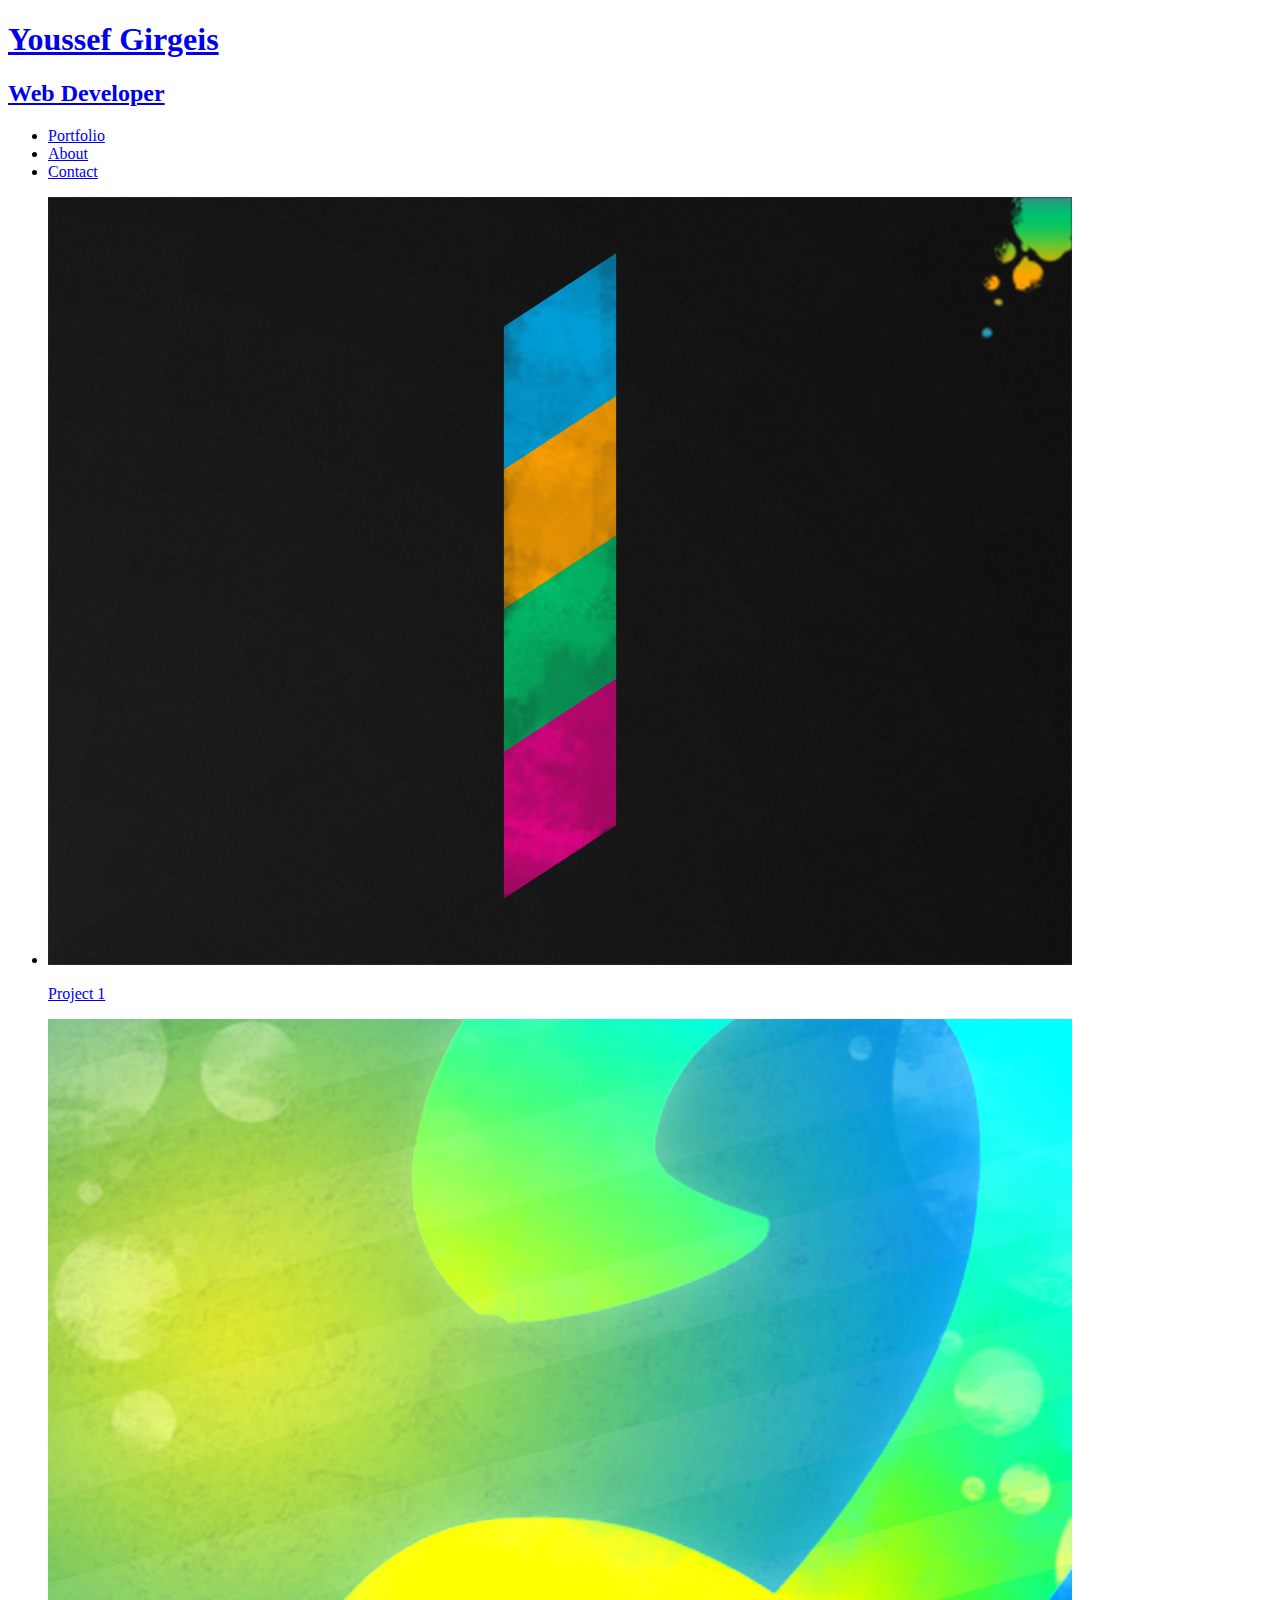
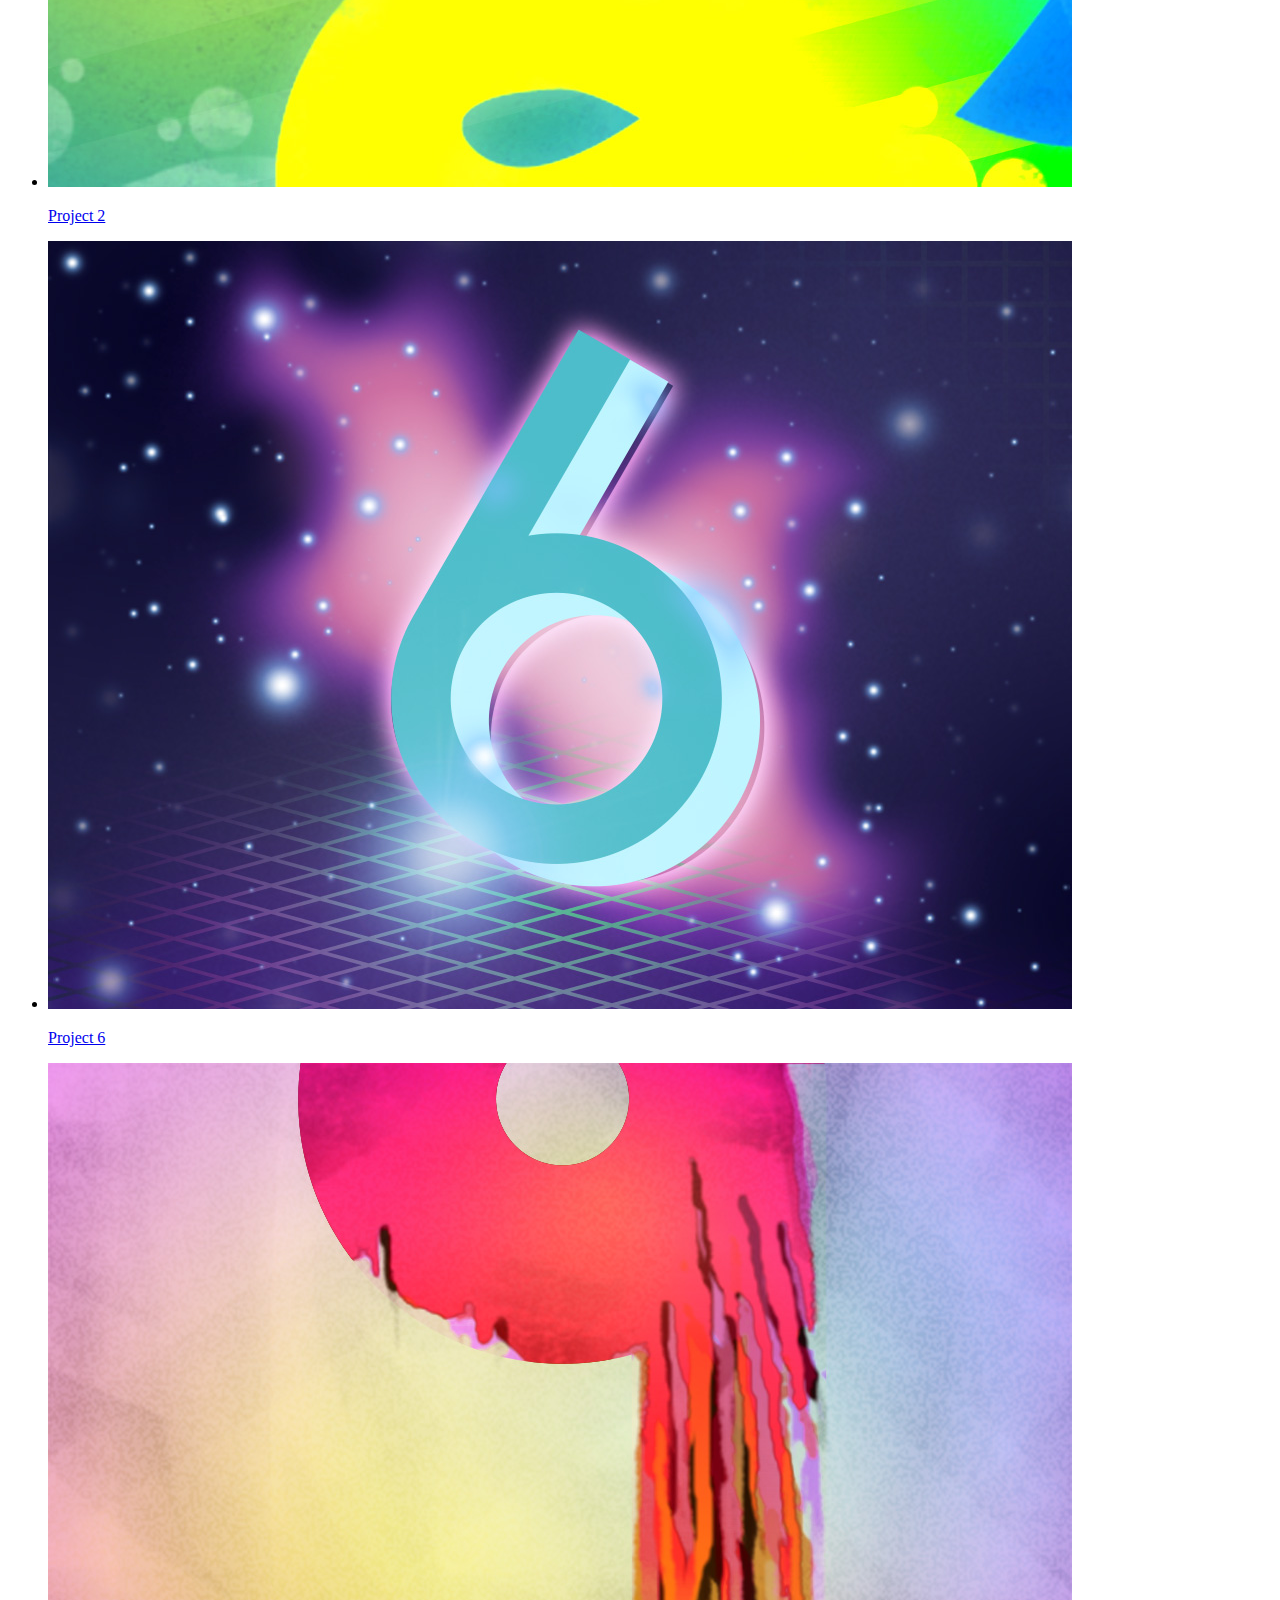
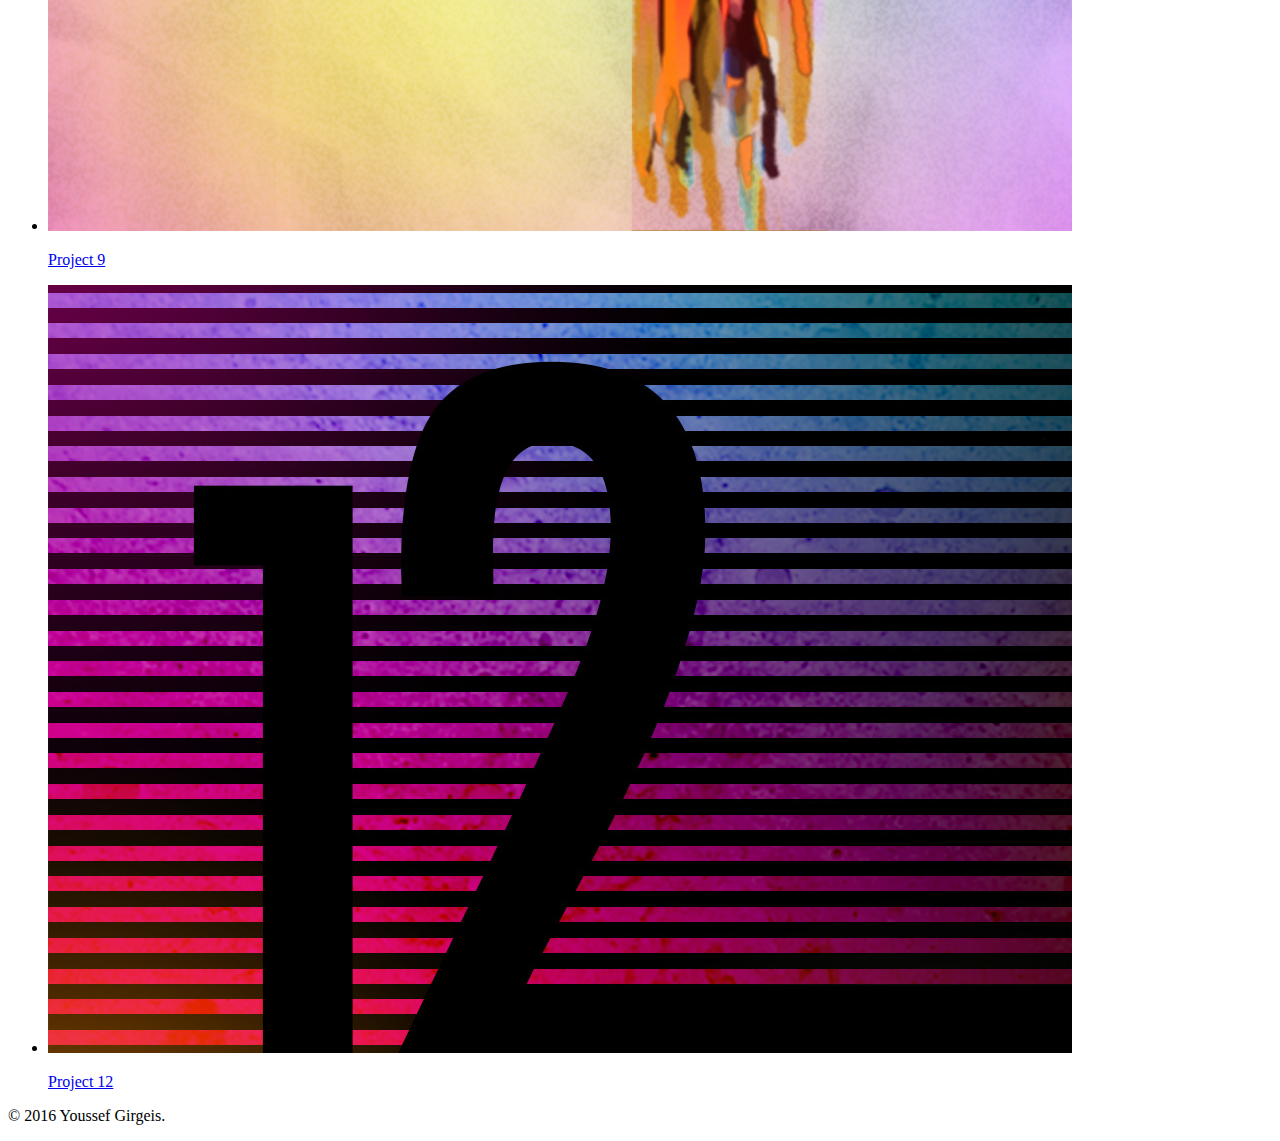
==== index.html @ b7b10f81 "create projects section" ====
<!DOCTYPE html>
<html>
<head>
    <meta charset="utf-8">
    <title>Youssef Girgeis | Web Developer</title>
</head>
<body>
    <header>
        <a href="index.html">
            <h1>Youssef Girgeis</h1>
            <h2>Web Developer</h2>
        </a>
        
        <nav>
            <ul>
                <li><a href="index.html">Portfolio</a></li>
                <li><a href="about.html">About</a></li>
                <li><a href="contact.html">Contact</a></li>
            </ul>
        </nav>
    </header>
    
    <section>
        <ul>
            <li>
                <a href="images/numbers-01.jpg">
                    <img src="images/numbers-01.jpg" alt="">
                    <p>Project 1</p>
                </a>
            </li>
            <li>
                <a href="images/numbers-02.jpg">
                    <img src="images/numbers-02.jpg" alt="">
                    <p>Project 2</p>
                </a>
            </li>
            <li>
                <a href="images/numbers-06.jpg">
                    <img src="images/numbers-06.jpg" alt="">
                    <p>Project 6</p>
                </a>
            </li>
            <li>
                <a href="images/numbers-09.jpg">
                    <img src="images/numbers-09.jpg" alt="">
                    <p>Project 9</p>
                </a>
            </li>
            <li>
                <a href="images/numbers-12.jpg">
                    <img src="images/numbers-12.jpg" alt="">
                    <p>Project 12</p>
                </a>
            </li>
        </ul>
    </section>
    
    <footer>
        <p>&copy; 2016 Youssef Girgeis.</p>
    </footer>
</body>

</html>
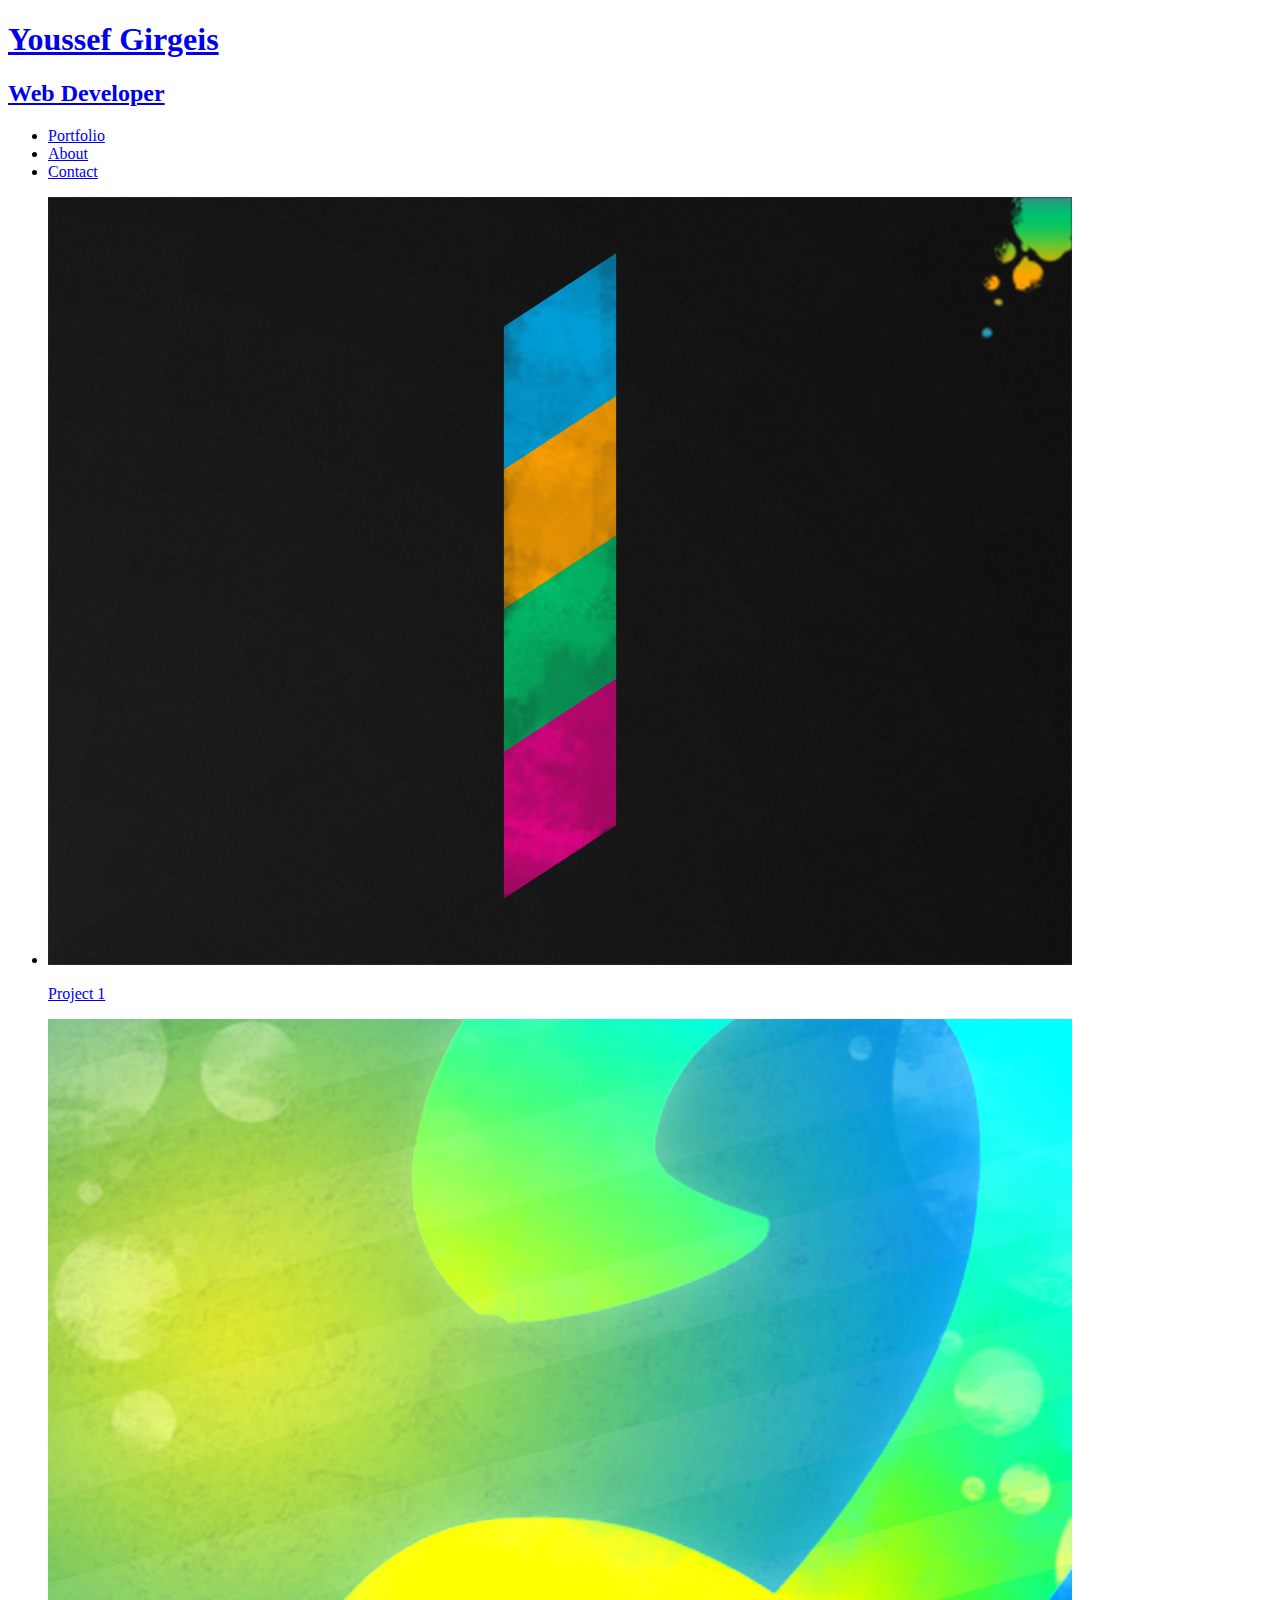
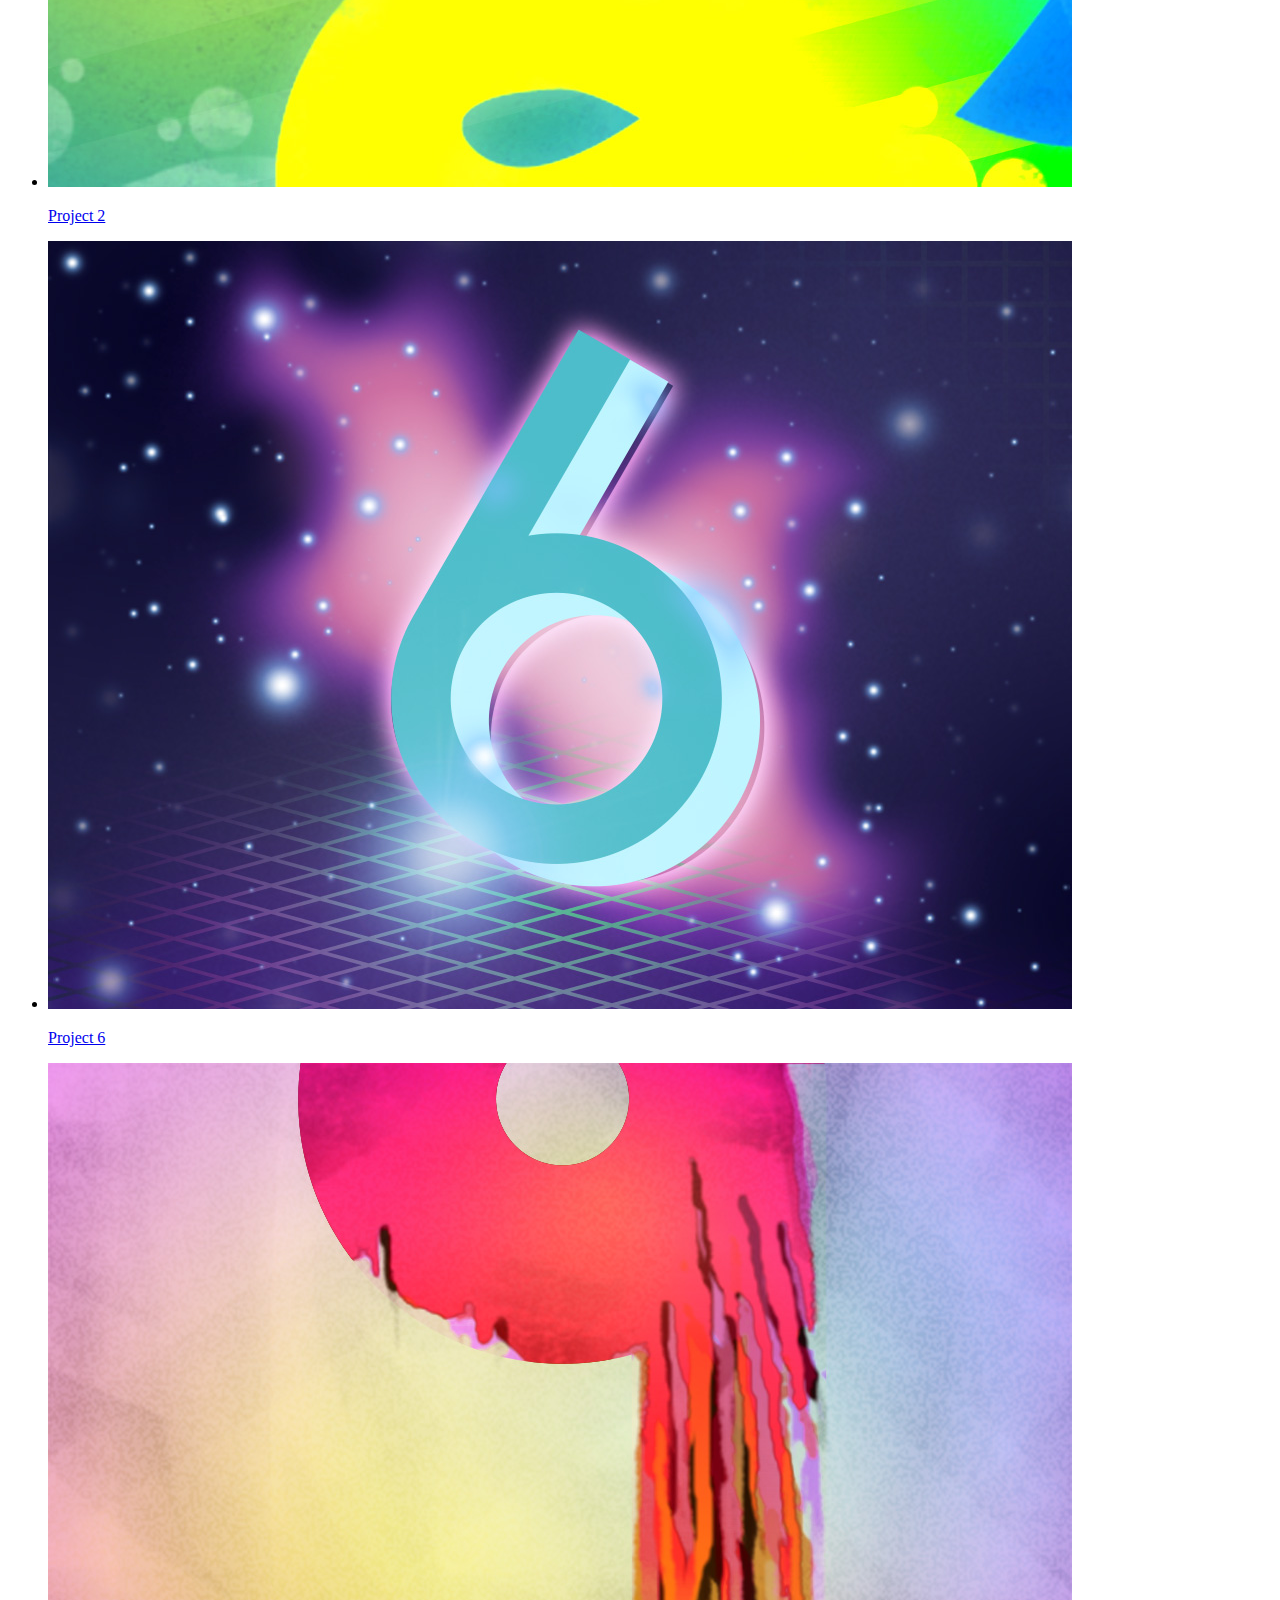
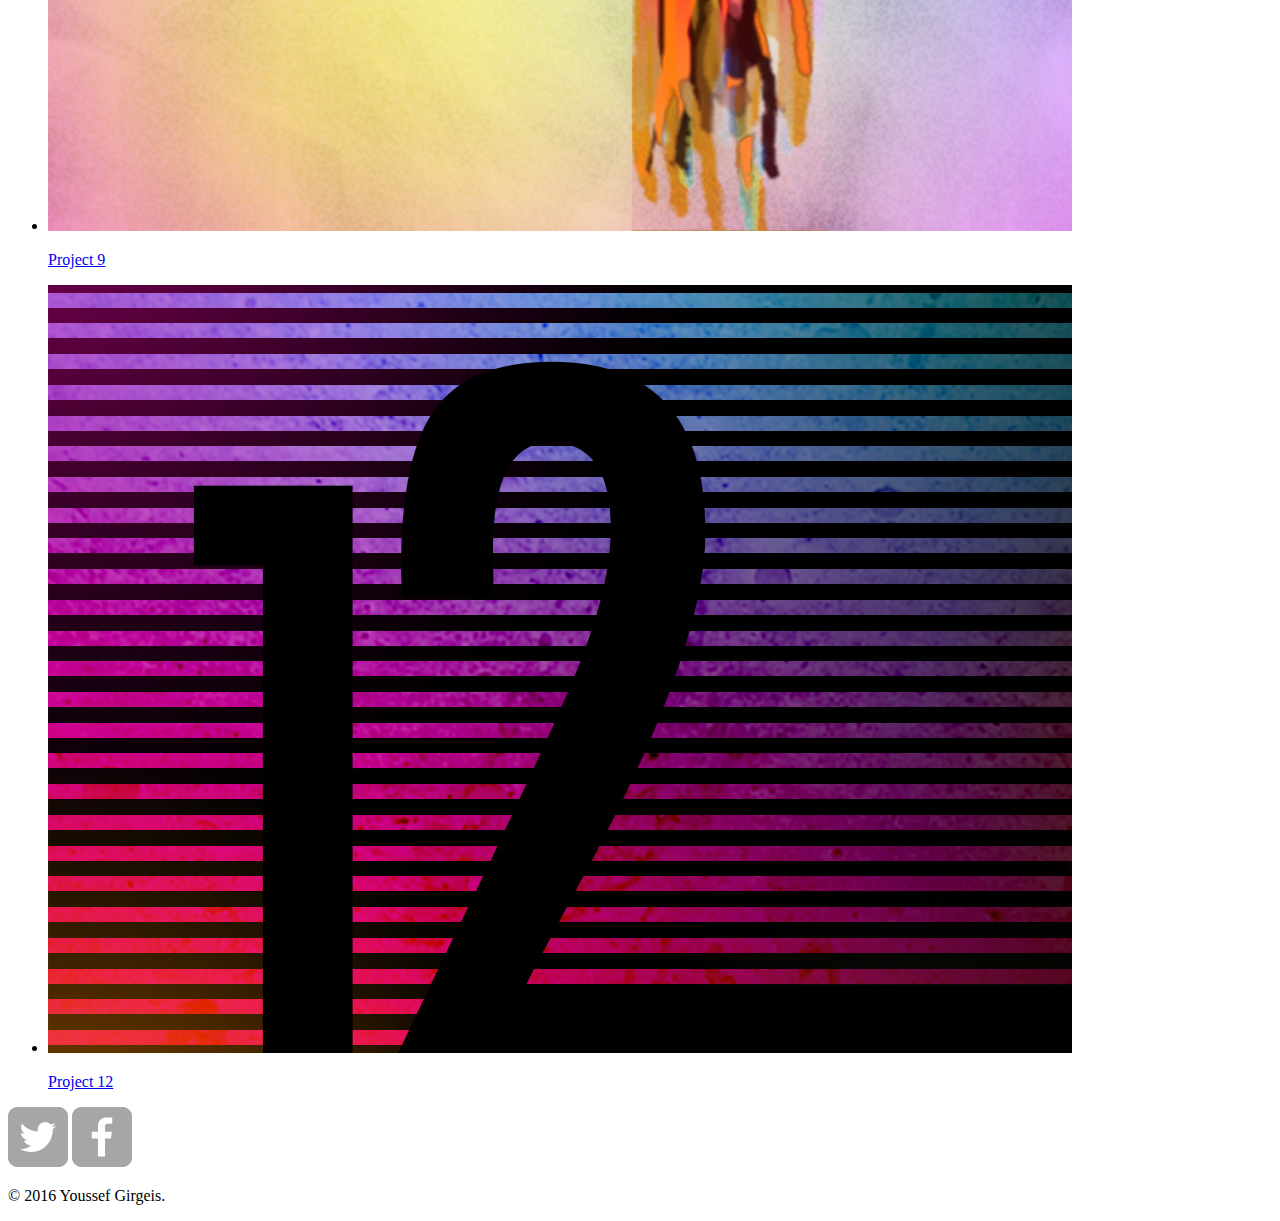
==== commit 5fa6e1dd: "create the footer" ====
--- a/index.html
+++ b/index.html
@@ -56,6 +56,8 @@
     </section>
     
     <footer>
+        <a href="https://twitter.com/?lang=en"><img src="images/twitter-wrap.png" alt="Twitter logo"></a>
+        <a href="https://www.facebook.com/youssef.girgeis"><img src="images/facebook-wrap.png" alt="Facebook logo"></a>
         <p>&copy; 2016 Youssef Girgeis.</p>
     </footer>
 </body>
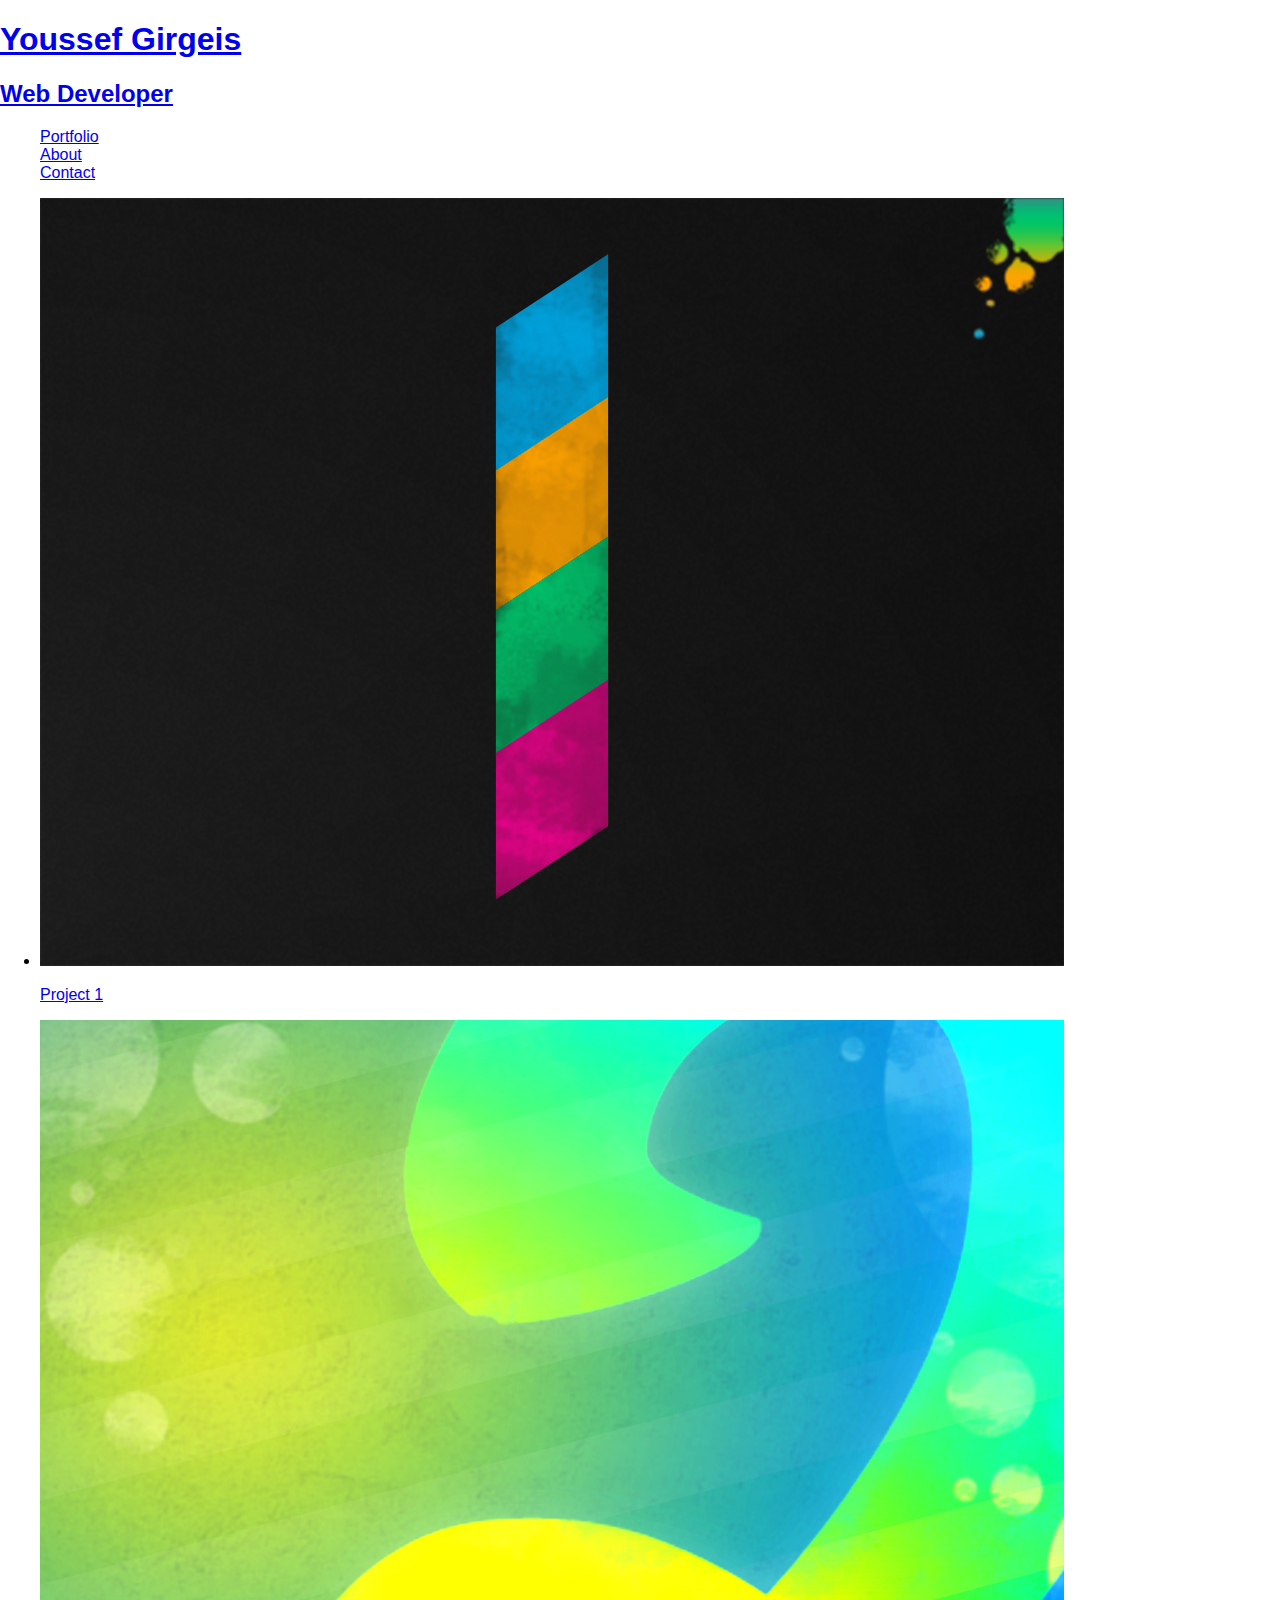
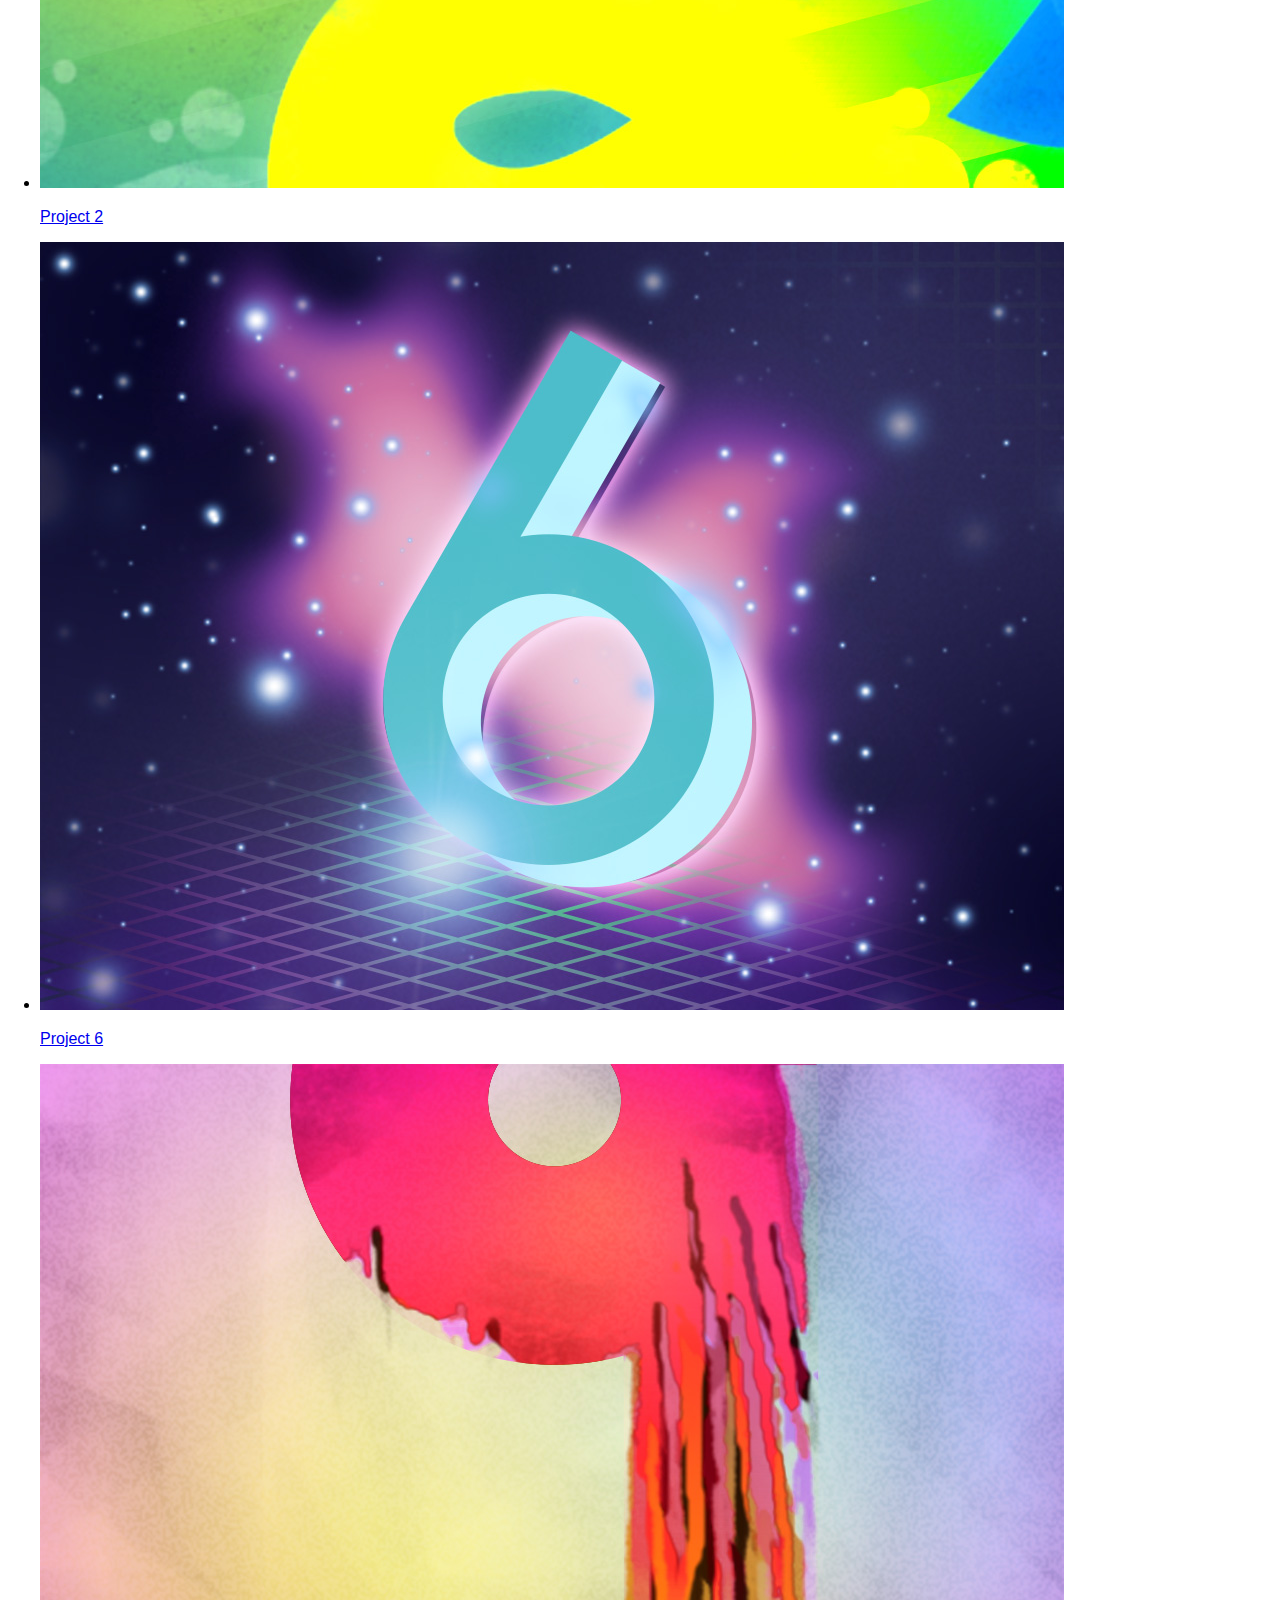
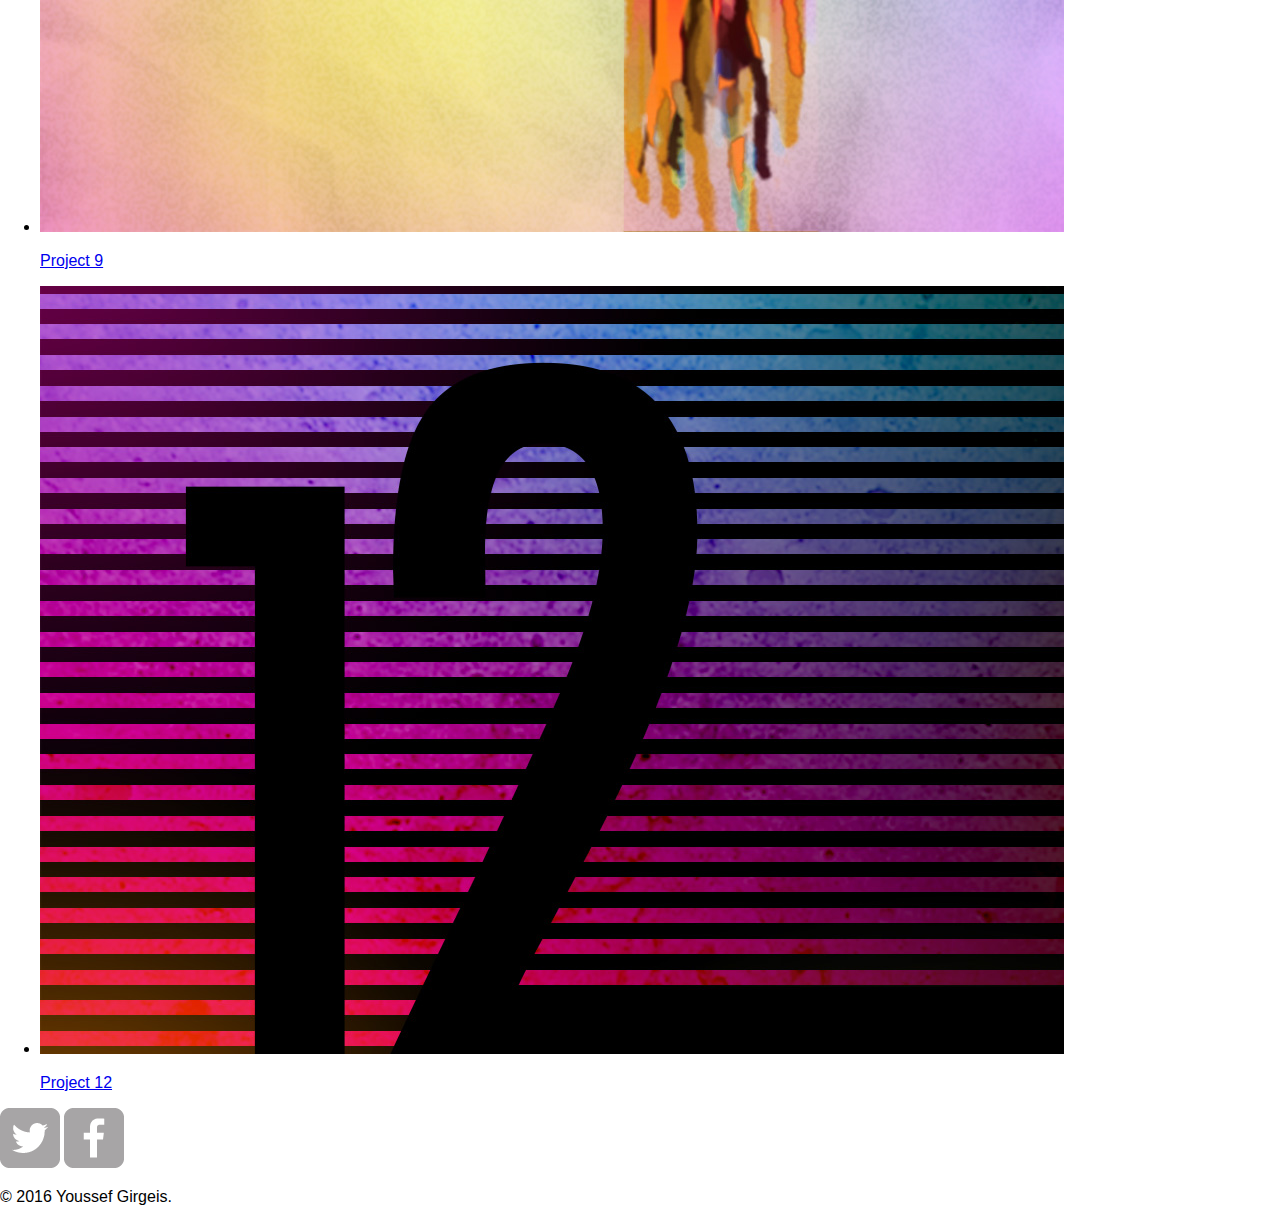
==== commit aef60226: "adding normalize.css file to the project" ====
--- a/index.html
+++ b/index.html
@@ -3,6 +3,8 @@
 <head>
     <meta charset="utf-8">
     <title>Youssef Girgeis | Web Developer</title>
+    
+    <link rel="stylesheet" href="css/normalize.css">
 </head>
 <body>
     <header>
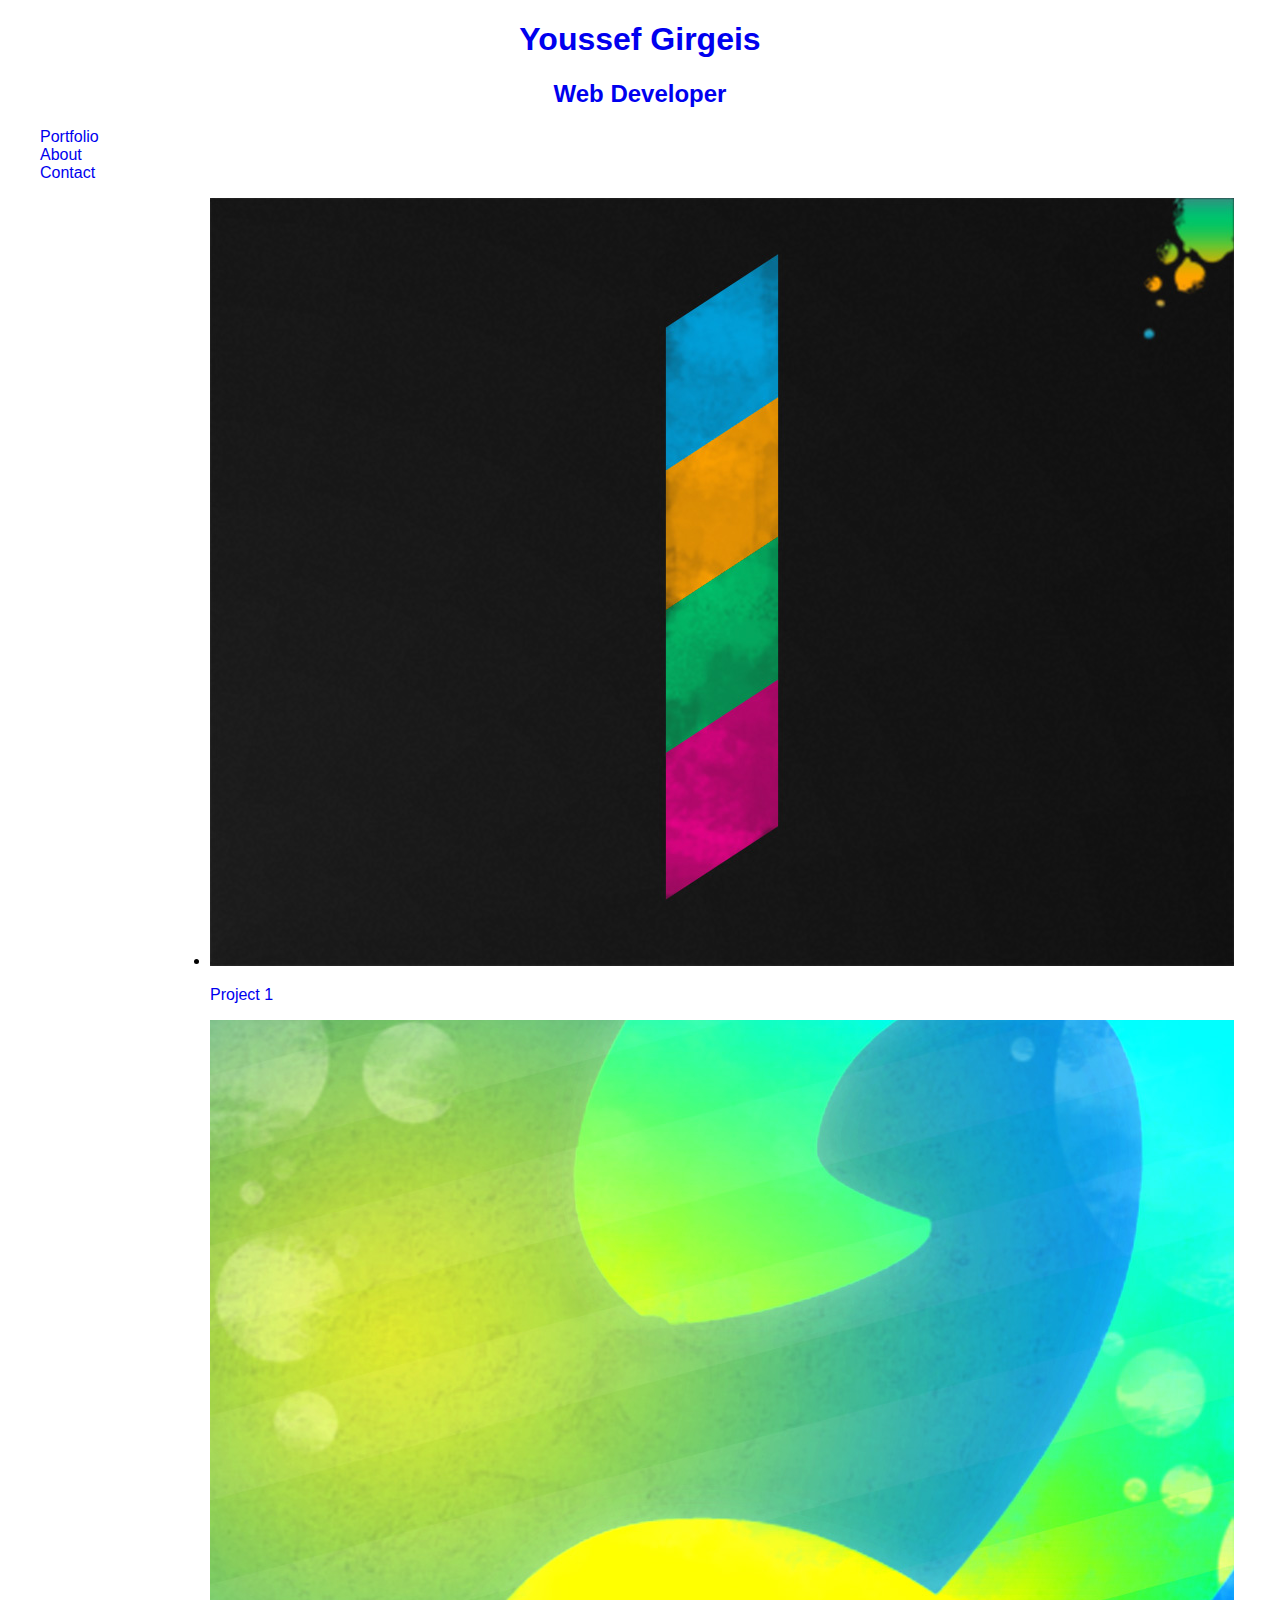
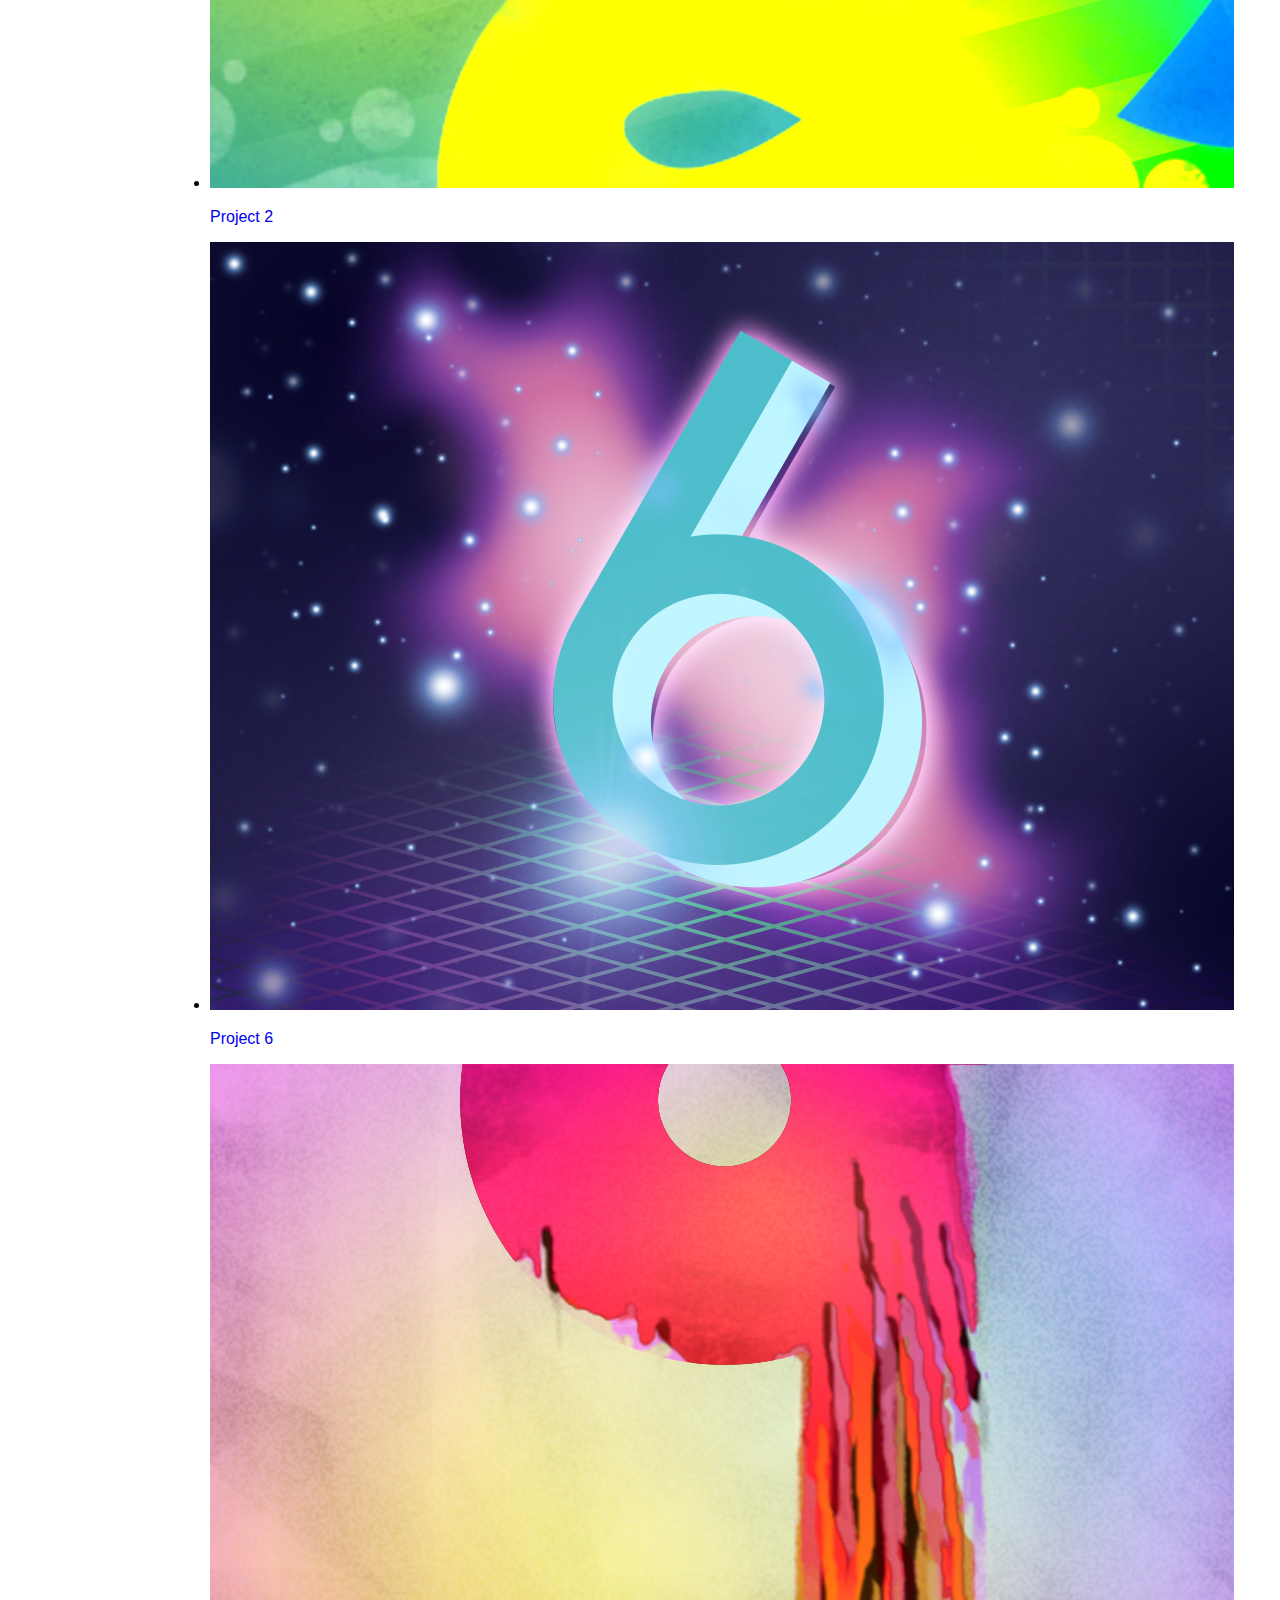
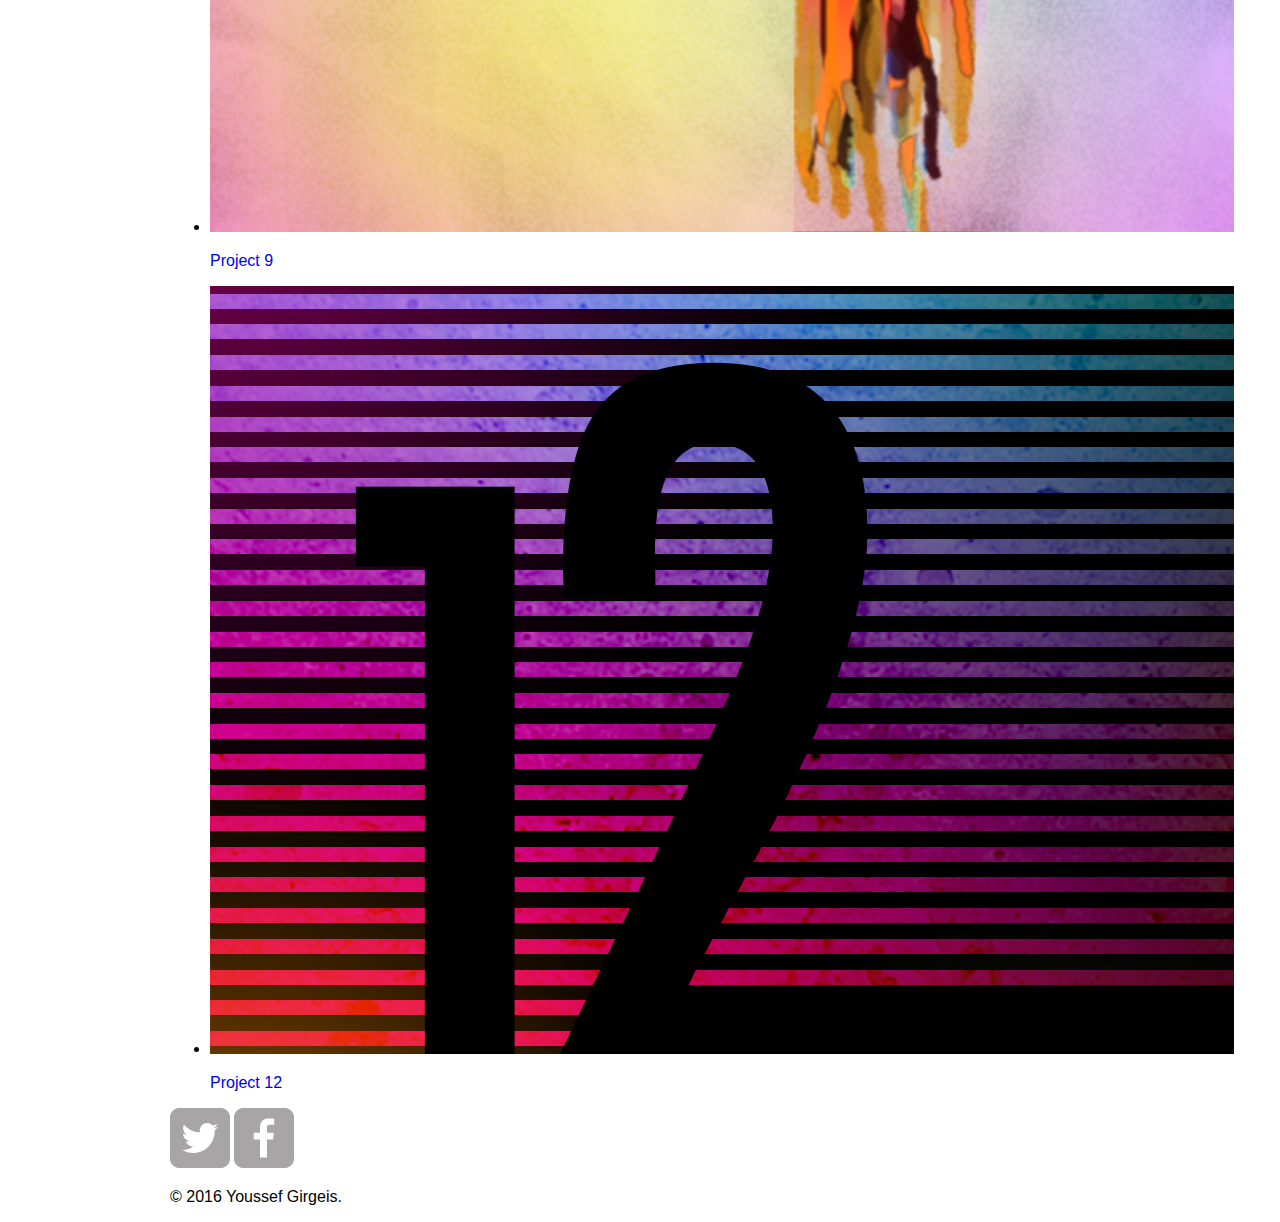
==== commit 95179d32: "add styles to the page" ====
--- a/index.html
+++ b/index.html
@@ -5,10 +5,11 @@
     <title>Youssef Girgeis | Web Developer</title>
     
     <link rel="stylesheet" href="css/normalize.css">
+    <link rel="stylesheet" href="css/main.css">
 </head>
 <body>
     <header>
-        <a href="index.html">
+        <a href="index.html" id="logo">
             <h1>Youssef Girgeis</h1>
             <h2>Web Developer</h2>
         </a>
@@ -21,6 +22,8 @@
             </ul>
         </nav>
     </header>
+    
+    <div id="wrapper">
     
     <section>
         <ul>
@@ -62,6 +65,8 @@
         <a href="https://www.facebook.com/youssef.girgeis"><img src="images/facebook-wrap.png" alt="Facebook logo"></a>
         <p>&copy; 2016 Youssef Girgeis.</p>
     </footer>
+        
+    </div>
 </body>
 
 </html>--- a/css/main.css
+++ b/css/main.css
@@ -0,0 +1,14 @@
+a{
+    text-decoration: none;
+}
+
+#wrapper{
+    max-width: 940px;
+    margin: 0 auto;
+    padding: 0 5%;
+}
+
+#logo{
+    text-align: center;
+    margin: 0;
+}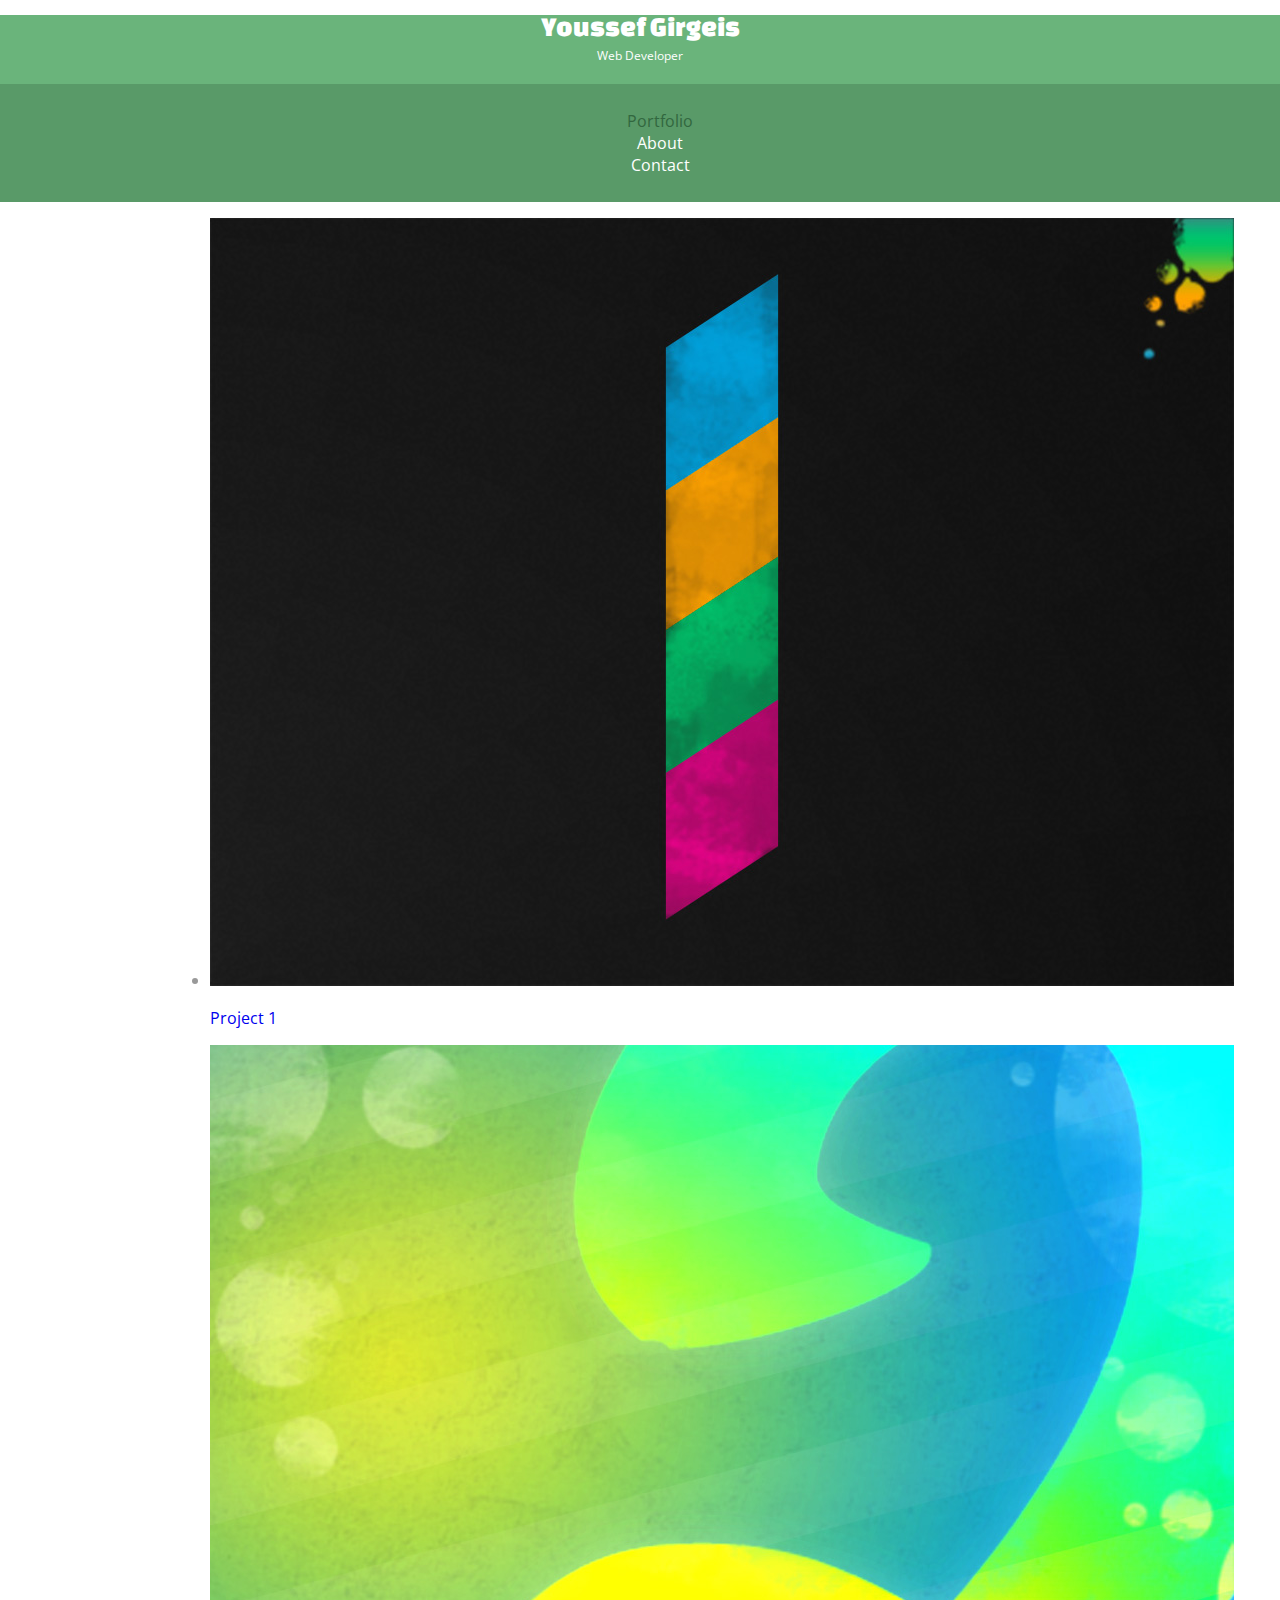
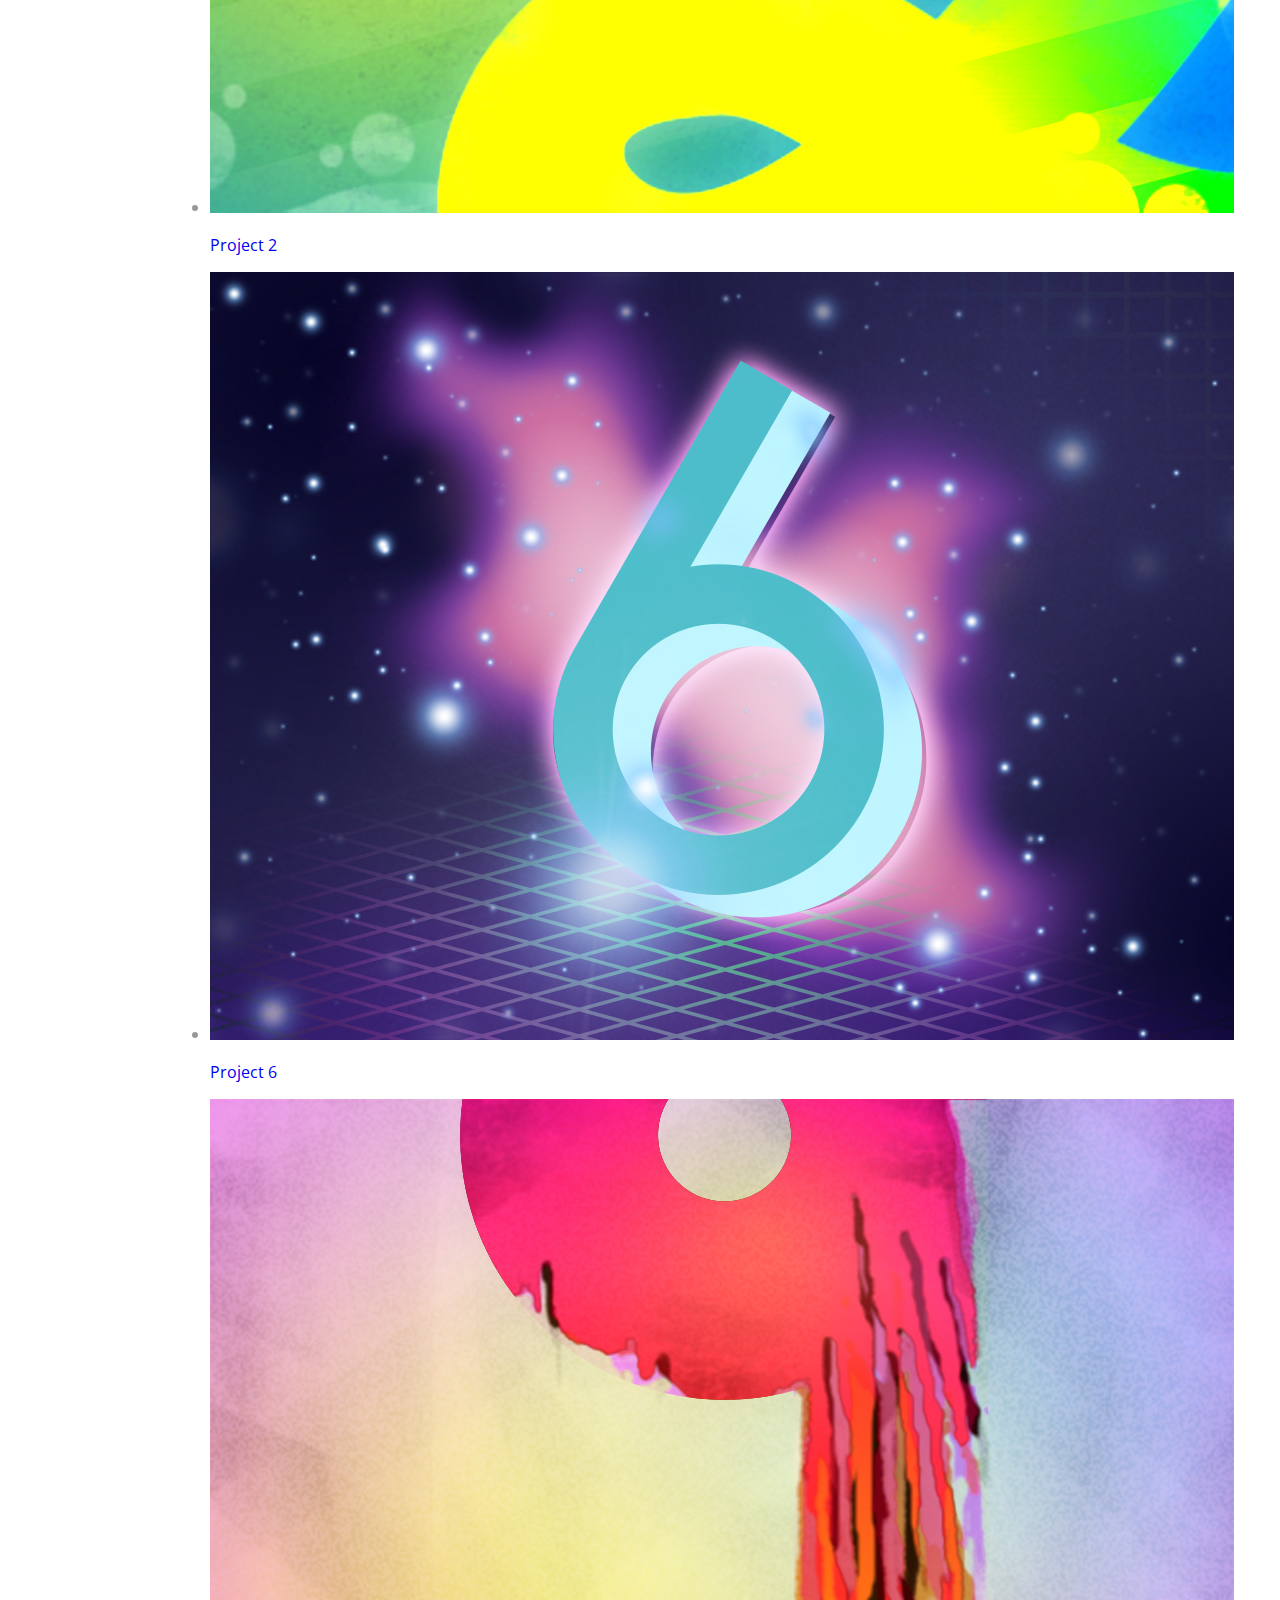
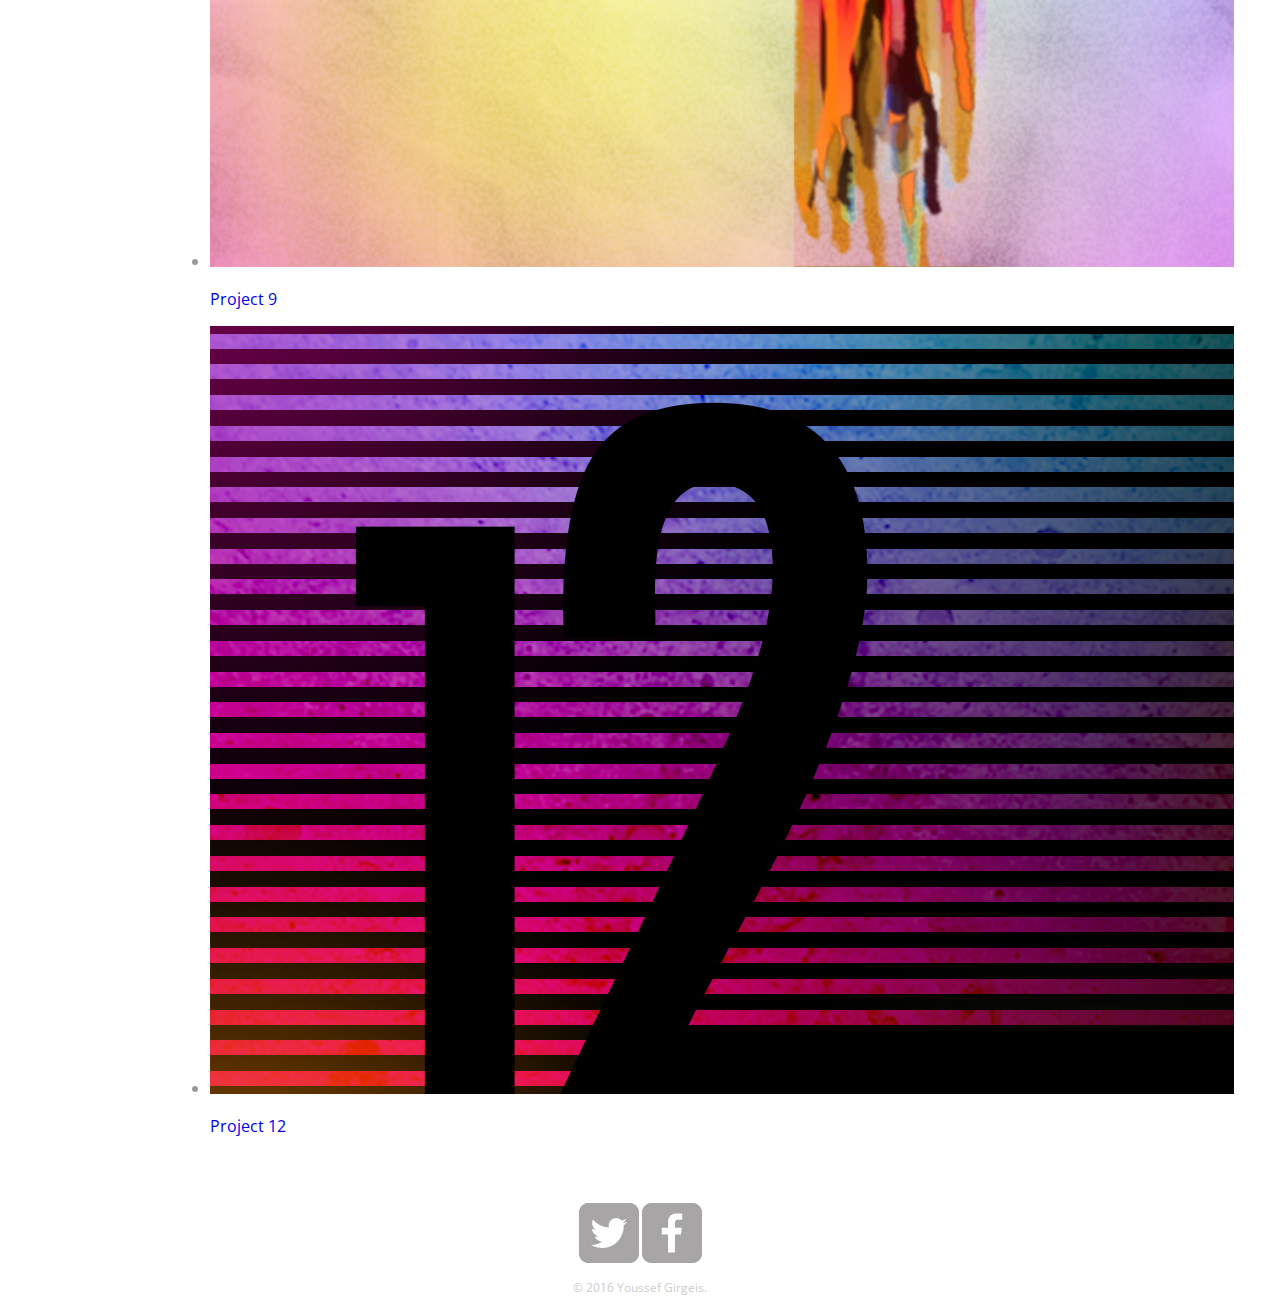
==== commit 7eb8cb6d: "added google fonts" ====
--- a/index.html
+++ b/index.html
@@ -5,6 +5,7 @@
     <title>Youssef Girgeis | Web Developer</title>
     
     <link rel="stylesheet" href="css/normalize.css">
+    <link href="https://fonts.googleapis.com/css?family=Changa+One|Open+Sans" rel="stylesheet">
     <link rel="stylesheet" href="css/main.css">
 </head>
 <body>
@@ -16,8 +17,8 @@
         
         <nav>
             <ul>
-                <li><a href="index.html">Portfolio</a></li>
-                <li><a href="about.html">About</a></li>
+                <li><a href="index.html" class="selected">Portfolio</a></li>
+                <li><a href="about.html" >About</a></li>
                 <li><a href="contact.html">Contact</a></li>
             </ul>
         </nav>
--- a/css/main.css
+++ b/css/main.css
@@ -1,5 +1,8 @@
-a{
-    text-decoration: none;
+/*****************************
+GENERAL
+******************************/
+body{
+    font-family: 'Open Sans', sans-serif;
 }
 
 #wrapper{
@@ -8,7 +11,91 @@
     padding: 0 5%;
 }
 
+
+a{
+    text-decoration: none;
+}
+
+
+/*****************************
+HEADING
+******************************/
+
 #logo{
     text-align: center;
     margin: 0;
-}+}
+
+h1{
+    font-family: 'Changa One', sans-serif;
+    margin: 15px 0;
+    font-size: 1.75em;
+    font-weight: normal;
+    line-height: 0.8em;
+}
+
+h2{
+    font-size: 0.75em;
+    margin: -5px 0 0;
+    font-weight: normal;
+}
+
+/*****************************
+COLORS
+******************************/
+
+/*  site body */
+
+body{
+    background-color: #fff;
+    color: #999;
+}
+
+/*green header */
+header{
+    background: #6ab47b;
+    border-color: #599a68;
+}
+
+/*logo text */
+h1, h2{
+    color: #fff;
+}
+
+/* nav link */
+nav{
+    background: #599a68;
+}
+
+nav a, nav a:visited {
+    color: #fff;
+}
+
+nav a.selected, nav a:hover{
+    color: #32673f;
+}
+
+
+
+/*****************************
+NAVIGATION
+******************************/
+
+nav{
+
+    text-align: center;
+    padding: 10px 0;
+    margin: 20px 0 0;
+}
+
+
+/*****************************
+FOOTER
+******************************/
+
+footer{
+    font-size: 0.75em;
+    text-align: center;
+    padding-top: 50px;
+    color: #ccc;
+}
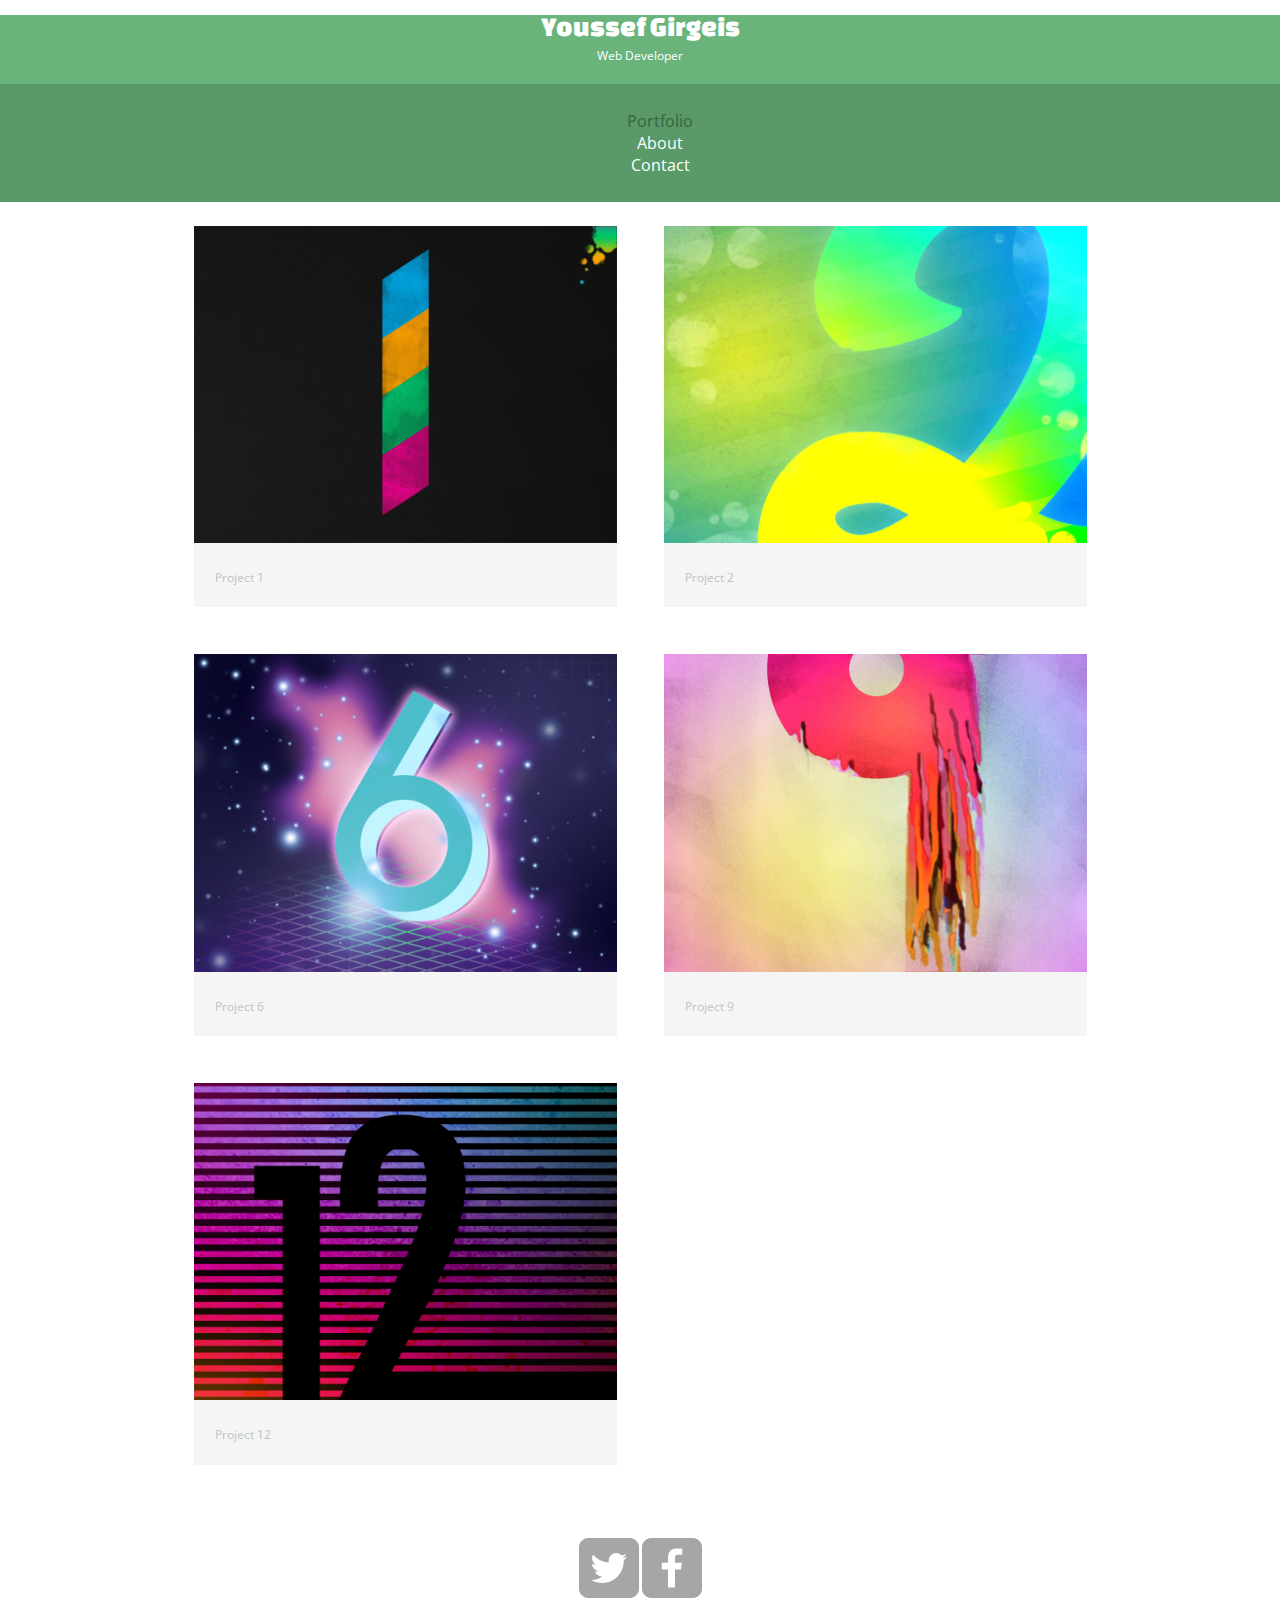
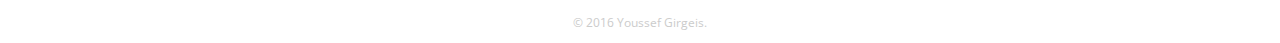
==== commit c1c6f825: "styling the gallery for mobile" ====
--- a/index.html
+++ b/index.html
@@ -27,7 +27,7 @@
     <div id="wrapper">
     
     <section>
-        <ul>
+        <ul id= "gallary">
             <li>
                 <a href="images/numbers-01.jpg">
                     <img src="images/numbers-01.jpg" alt="">
--- a/css/main.css
+++ b/css/main.css
@@ -14,6 +14,10 @@
 
 a{
     text-decoration: none;
+}
+
+img{
+    max-width: 100%;
 }
 
 
@@ -98,4 +102,35 @@
     text-align: center;
     padding-top: 50px;
     color: #ccc;
+    clear: both;
 }
+
+/*****************************
+page portfolio
+******************************/
+
+#gallary{
+
+    margin: 0;
+    padding: 0;
+    list-style: none;
+}
+
+#gallary li{
+
+    float:left;
+    width: 45%;
+    margin: 2.5%;
+    background-color: #f5f5f5;
+    color: #bdc3c7;
+}
+
+#gallary li a p{
+    margin: 0;
+    padding: 5%;
+    font-size: 0.75em;
+    color: #bdc3c7;
+}
+
+
+
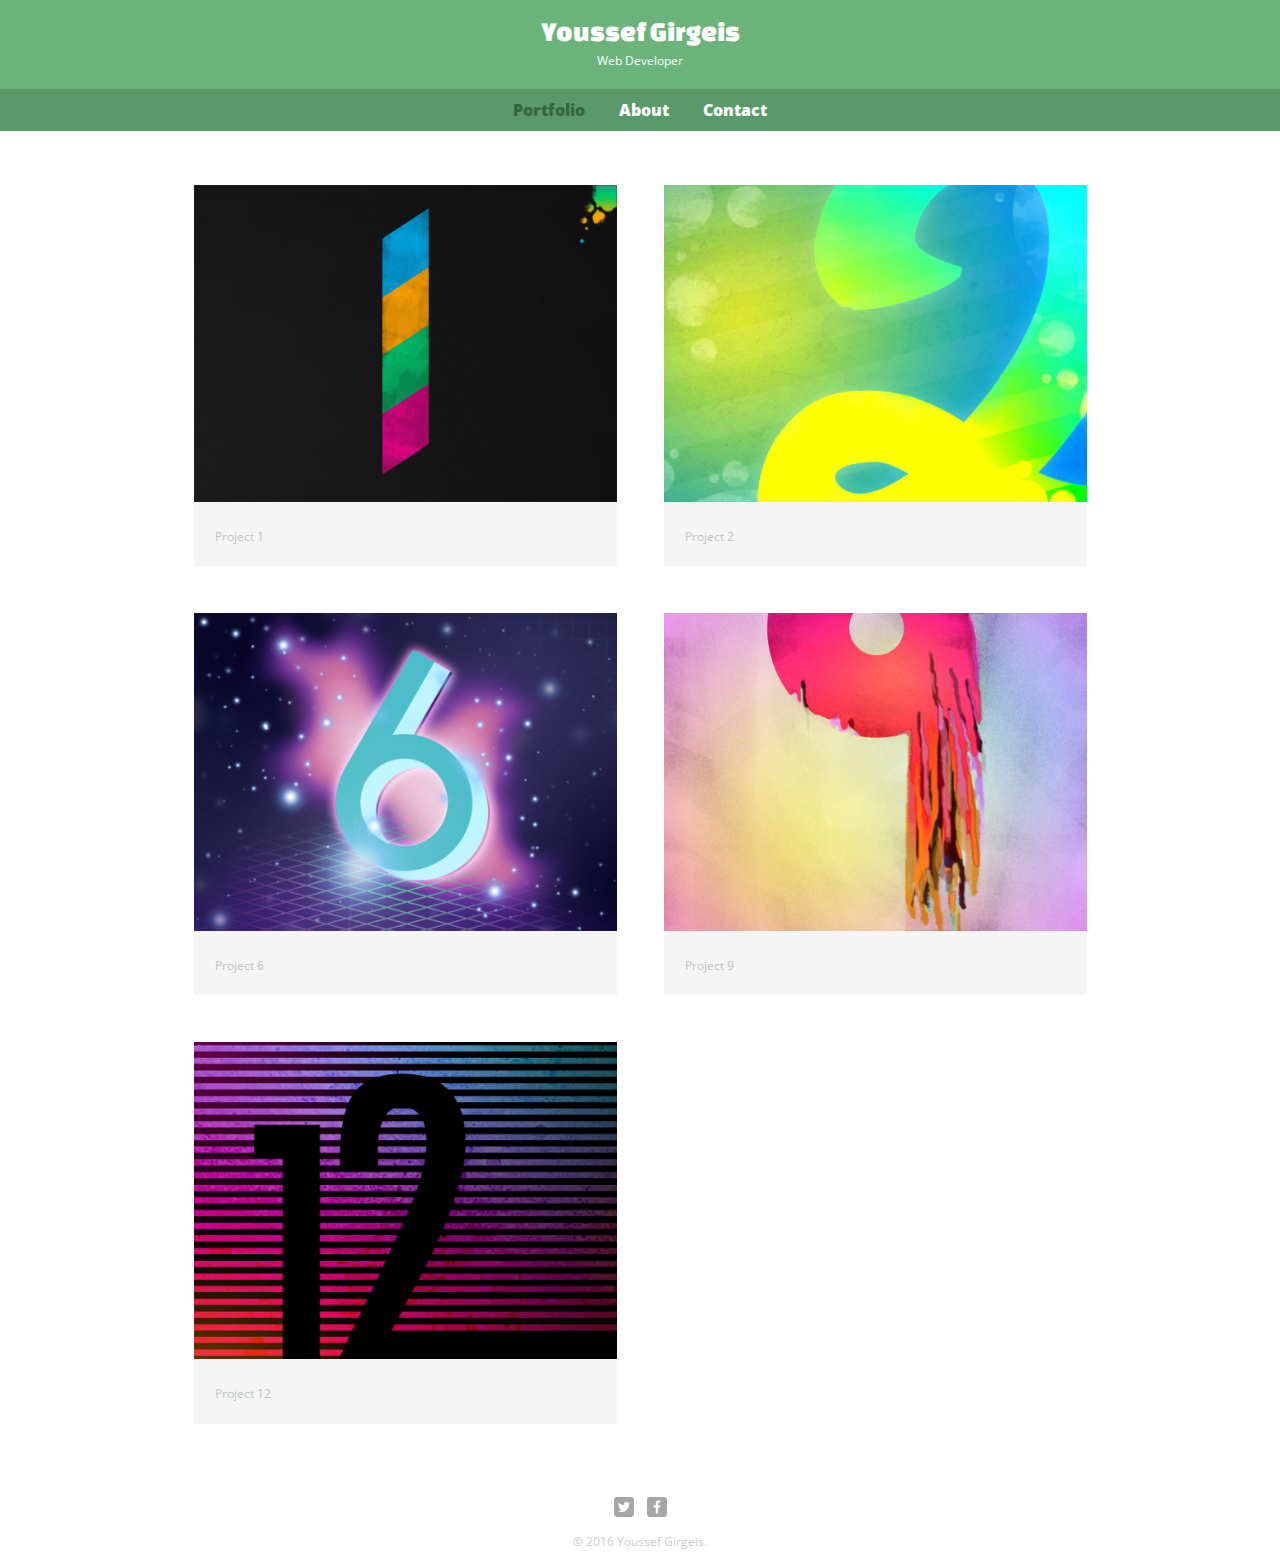
==== commit 1e0b4125: "styling the nav menu" ====
--- a/index.html
+++ b/index.html
@@ -62,8 +62,8 @@
     </section>
     
     <footer>
-        <a href="https://twitter.com/?lang=en"><img src="images/twitter-wrap.png" alt="Twitter logo"></a>
-        <a href="https://www.facebook.com/youssef.girgeis"><img src="images/facebook-wrap.png" alt="Facebook logo"></a>
+        <a href="https://twitter.com/?lang=en"><img src="images/twitter-wrap.png" alt="Twitter logo" class="social-icon"></a>
+        <a href="https://www.facebook.com/youssef.girgeis"><img src="images/facebook-wrap.png" alt="Facebook logo" class="social-icon"></a>
         <p>&copy; 2016 Youssef Girgeis.</p>
     </footer>
         
--- a/css/main.css
+++ b/css/main.css
@@ -24,6 +24,13 @@
 /*****************************
 HEADING
 ******************************/
+
+header{
+    float: left;
+    margin: 0 0 30px 0;
+    padding: 5px 0 0 0;
+    width: 100%;
+}
 
 #logo{
     text-align: center;
@@ -92,6 +99,22 @@
     margin: 20px 0 0;
 }
 
+nav ul{
+    list-style: none;
+    margin: 0 10px;
+    padding: 0;
+    display:
+}
+
+nav li{
+
+    display: inline-block;
+}
+
+nav a{
+    font-weight: 800;
+    padding: 15px; 10px;
+}
 
 /*****************************
 FOOTER
@@ -103,6 +126,12 @@
     padding-top: 50px;
     color: #ccc;
     clear: both;
+}
+
+.social-icon{
+    width: 20px;
+    height: 20px;
+    margin: 0 5px;
 }
 
 /*****************************
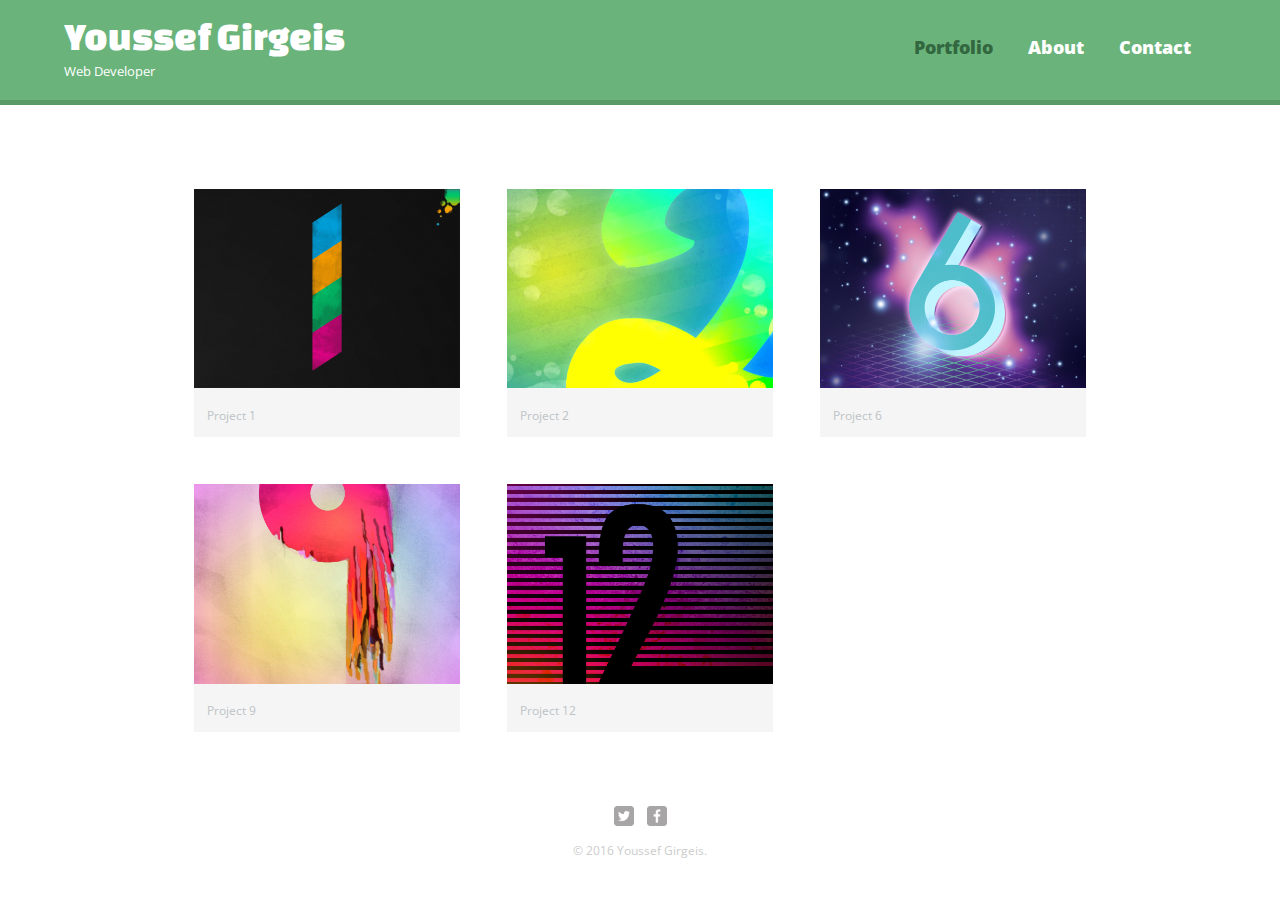
==== commit bea3b88c: "added media queries" ====
--- a/index.html
+++ b/index.html
@@ -7,6 +7,8 @@
     <link rel="stylesheet" href="css/normalize.css">
     <link href="https://fonts.googleapis.com/css?family=Changa+One|Open+Sans" rel="stylesheet">
     <link rel="stylesheet" href="css/main.css">
+    <link rel="stylesheet" href="css/responsive.css">
+    <meta name="viewport" content="width=device-width, initial-scale=1.0">
 </head>
 <body>
     <header>
--- a/css/main.css
+++ b/css/main.css
@@ -20,6 +20,9 @@
     max-width: 100%;
 }
 
+h3{
+    margin: 0 0 1em 0;
+}
 
 /*****************************
 HEADING
@@ -161,5 +164,50 @@
     color: #bdc3c7;
 }
 
-
-
+/*****************************
+About page
+******************************/
+
+.profile-photo{
+    display: block;
+    max-width: 150px;
+    margin: 0 auto 30px;
+    border-radius: 100%;
+}
+
+/*****************************
+contact page
+******************************/
+
+.contact-info{
+    list-style: none;
+    padding: 0;
+    margin: 0;
+    font-size: 0.9em;
+}
+
+.contact-info a {
+    display: block;
+    min-height: 20px;
+    background-repeat: no-repeat;
+    background-size: 20px 20px;
+    padding: 0 0 0 30px;
+    margin:  0 0 10px;
+}
+
+.contact-info li.phone a{
+    background-image: url('../images/phone.png');
+}
+
+.contact-info li.mail a{
+    background-image: url('../images/mail.png');
+}
+
+.contact-info li.facebook a{
+    background-image: url('../images/facebook.png');
+}
+
+
+
+
+
--- a/css/responsive.css
+++ b/css/responsive.css
@@ -0,0 +1,78 @@
+
+@media screen and (min-width: 480px) {
+    /*****************************
+    Two colomn layout
+    ******************************/
+    
+    #primary{
+        width: 50%;
+        float: left;
+    }
+    
+    #secondary{
+        width: 40%;
+        float: right;
+    }
+    
+    
+    /*****************************
+    Two colomn layout
+    ******************************/
+    
+    #gallary li {
+    
+        width: 28.333%;
+    }
+    
+    #gallary li:nth-child(4n){
+        clear: left;
+    }
+    
+    /*****************************
+    About page
+    ******************************/
+    
+    .profile-photo{
+    
+        float: left;
+        margin: 0 5% 80px 0;
+    }
+    
+}
+
+@media screen and (min-width: 660px){
+    
+    /*****************************
+    header
+    ******************************/
+    
+    nav{
+        background: none;
+        float: right;
+        font-size: 1.125em;
+        margin-right: 5%;
+        text-align: right;
+        width: 45%;
+    }
+    
+    #logo{
+        float: left;
+        margin-left: 5%;
+        text-align: left;
+        width: 45%;
+    }
+    
+    h1{
+        font-size: 2.5em;
+    }
+    
+    h2{
+        font-size: 0.825em;
+        margin-bottom: 20px;
+    }
+    
+    header{
+        border-bottom: 5px solid #599a68;
+        margin-bottom: 60px;
+    }
+}